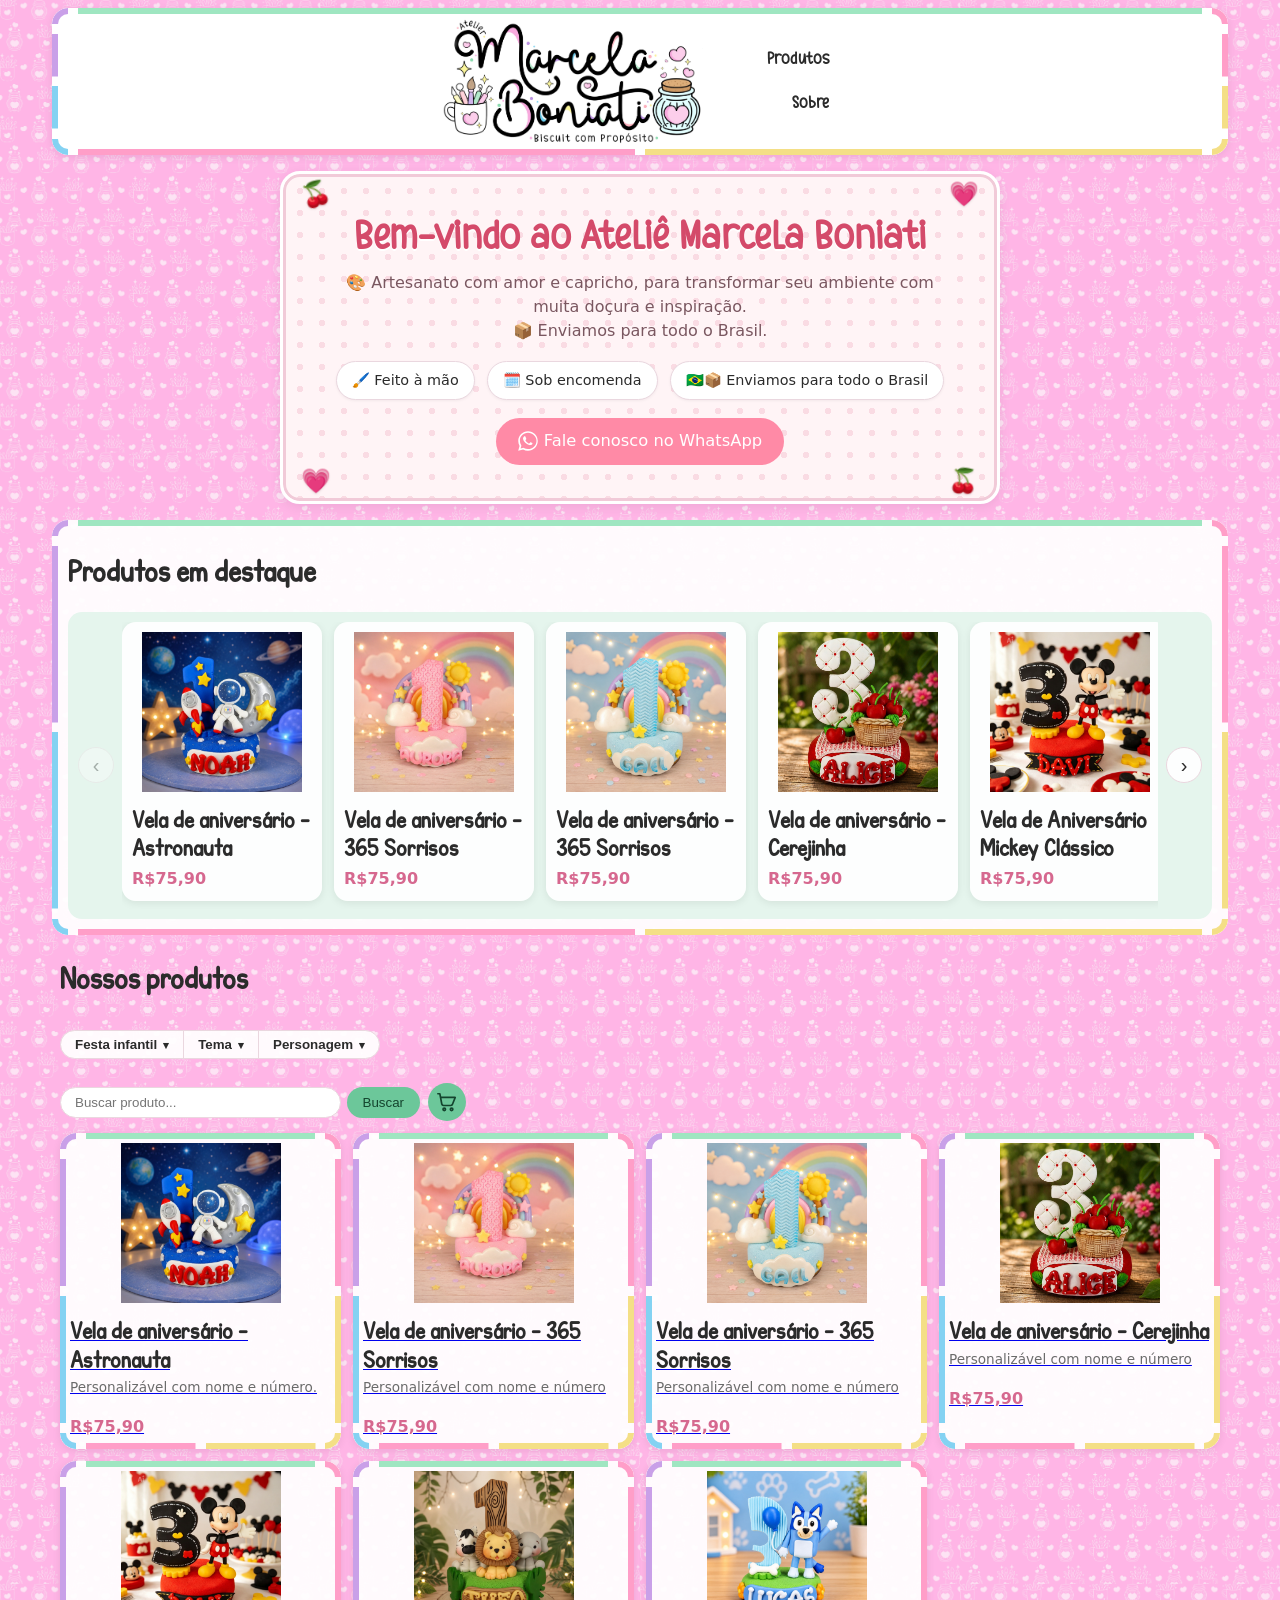
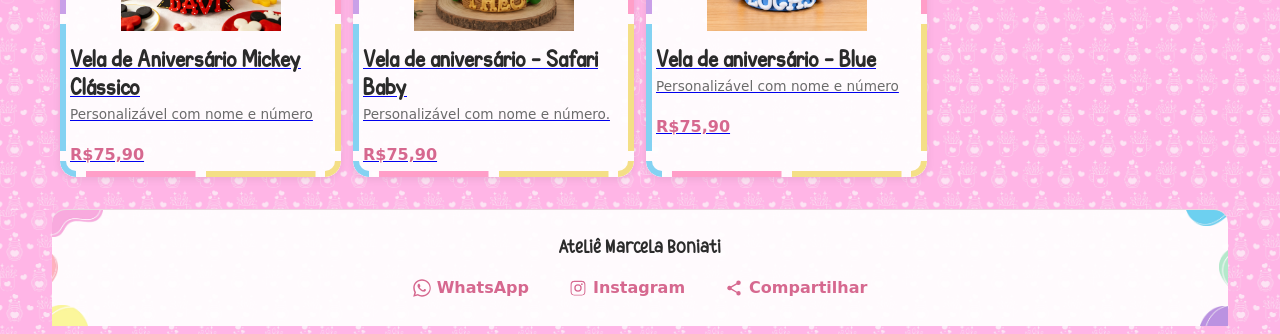
==== index.html @ 997e8361 "Publish: Adição do estilo da seção de boas vindas" ====
<!DOCTYPE html>

<html lang="pt-BR">
<head>
<meta charset="utf-8"/>
<meta content="width=device-width, initial-scale=1.0" name="viewport"/>
<title>Ateliê Marcela Boniati</title>
<meta content="Marcela Boniati" name="author"/>
<meta content="Este é o catálogo de produtos do Ateliê Marcela Boniati" name="description"/>
<link href="styles/styles.css" rel="stylesheet"/>
<link href="styles/theme.css" rel="stylesheet"/>
<script defer="" src="scripts/main.js"></script>
</head>
<body>
<header id="main_header">
<a href="index.html" id="logo"><img alt="Ateliê Marcela Boniati — Biscuit com Propósito" src="images/logo-to-be-used.jpg"/></a>
<nav id="main_nav">
<a href="index.html#nossos_produtos_heading" id="nav_produtos">Produtos</a>
<a href="sobre.html">Sobre</a>
</nav>
</header>
<section id="welcome_message">
<h1>Bem-vindo ao Ateliê Marcela Boniati</h1>
<p>🎨 Artesanato com amor e capricho, para transformar seu ambiente com muita doçura e inspiração.
            📦 Enviamos para todo o Brasil.</p>
<ul class="welcome-chips">
<li>🖌️ Feito à mão</li>
<li>🗓️ Sob encomenda</li>
<li>🇧🇷📦 Enviamos para todo o Brasil</li>
</ul>
<!-- Generic WhatsApp contact button (glyph + Portuguese label) -->
<a class="whatsapp_button" href="https://wa.me/5549988988526?text=Ol%C3%A1!%20Gostaria%20de%20mais%20informa%C3%A7%C3%B5es">
<svg aria-hidden="true" class="whatsapp_glyph" fill="currentColor" focusable="false" height="20" viewbox="0 0 32 32" width="20">
<path d="M16 .4C7.4.4.4 7.4.4 16c0 2.8.7 5.5 2.1 7.9L.3 31.6l7.9-2.1c2.3 1.3 4.9 1.9 7.5 1.9h.3c8.6 0 15.6-7 15.6-15.6S24.6.4 16 .4zm0 28.5c-2.4 0-4.7-.6-6.7-1.8l-.5-.3-4.7 1.2 1.3-4.6-.3-.5a12.9 12.9 0 0 1-2-6.9C2.4 8.9 8.5 2.9 16 2.9S29.6 8.9 29.6 16 23.5 28.9 16 28.9zm7.4-9.7c-.4-.2-2.4-1.2-2.7-1.3-.4-.1-.7-.2-.9.2-.3.4-1 1.3-1.3 1.6-.2.2-.5.3-.9.1-.4-.2-1.7-.6-3.3-2-1.2-1.1-2-2.4-2.3-2.8-.2-.4 0-.6.2-.8l.6-.7c.2-.2.3-.4.4-.6.1-.2 0-.5 0-.7-.1-.2-.9-2.2-1.3-3-.3-.8-.6-.7-.9-.7h-.7c-.2 0-.6.1-1 .5-.3.4-1.3 1.3-1.3 3.1s1.3 3.6 1.5 3.9c.2.3 2.6 4 6.3 5.6.9.4 1.6.6 2.1.8.9.3 1.7.2 2.3.1.7-.1 2.4-1 2.7-1.9.3-.9.3-1.7.2-1.9-.1-.2-.4-.3-.8-.5z">
</path>
</svg>
<span>Fale conosco no WhatsApp</span>
</a>
<span aria-hidden="true" class="welcome-deco tl">🍒</span>
<span aria-hidden="true" class="welcome-deco tr">💗</span>
<span aria-hidden="true" class="welcome-deco bl">💗</span>
<span aria-hidden="true" class="welcome-deco br">🍒</span>
</section>
<section id="featured_section">
<h2>Produtos em destaque</h2>
<div class="featured_carousel">
<button aria-label="Anterior" class="scroll-arrow scroll-left" type="button">‹</button>
<!-- Container managed by the administration app (id = produtos_destaque) -->
<div id="produtos_destaque">
<div class="featured_product">
<a href="produto-vela-de-aniversario-astronauta-topo-de-bolo-velinha-de-biscuit-mesversario.html">
<img alt="Vela de aniversário - Astronauta" class="product-thumb" src="images/products/vela-de-aniversario-astronauta-topo-de-bolo-velinha-de-biscuit-mesversario/capa.jpg"/>
<h3 class="product-title">Vela de aniversário - Astronauta</h3>
<span class="product-price">R$75,90</span>
</a>
</div>
<div class="featured_product">
<a href="produto-vela-de-aniversario-365-sorrisos-uma-volta-ao-sol-rosa-topo-de-bolo-velinha-de-biscuit.html">
<img alt="Vela de aniversário - 365 Sorrisos" class="product-thumb" src="images/products/vela-de-aniversario-365-sorrisos-uma-volta-ao-sol-rosa-topo-de-bolo-velinha-de-biscuit/capa.jpg"/>
<h3 class="product-title">Vela de aniversário - 365 Sorrisos</h3>
<span class="product-price">R$75,90</span>
</a>
</div>
<div class="featured_product">
<a href="produto-vela-de-aniversario-365-sorrisos-uma-volta-ao-sol-azul-topo-de-bolo-velinha-de-biscuit.html">
<img alt="Vela de aniversário - 365 Sorrisos" class="product-thumb" src="images/products/vela-de-aniversario-365-sorrisos-uma-volta-ao-sol-azul-topo-de-bolo-velinha-de-biscuit/capa.jpg"/>
<h3 class="product-title">Vela de aniversário - 365 Sorrisos</h3>
<span class="product-price">R$75,90</span>
</a>
</div>
<div class="featured_product">
<a href="produto-vela-de-aniversario-cerejinha-cereja-topo-de-bolo-velinha-de-biscuit-mesversario.html">
<img alt="Vela de aniversário - Cerejinha" class="product-thumb" src="images/products/vela-de-aniversario-cerejinha-cereja-topo-de-bolo-velinha-de-biscuit-mesversario/capa.jpg"/>
<h3 class="product-title">Vela de aniversário - Cerejinha</h3>
<span class="product-price">R$75,90</span>
</a>
</div>
<div class="featured_product">
<a href="produto-vela-de-aniversario-mickey-classico-topo-de-bolo-em-biscuit-velinha-personalizada-disney.html">
<img alt="Vela de Aniversário Mickey Clássico" class="product-thumb" src="images/products/vela-de-aniversario-mickey-classico-topo-de-bolo-em-biscuit-velinha-personalizada-disney/capa.jpg"/>
<h3 class="product-title">Vela de Aniversário Mickey Clássico</h3>
<span class="product-price">R$75,90</span>
</a>
</div>
<div class="featured_product">
<a href="produto-vela-de-aniversario-safari-baby-topo-de-bolo-velinha-de-biscuit-mesversario-bichinhos-do-safari.html">
<img alt="Vela de aniversário - Safari Baby" class="product-thumb" src="images/products/vela-de-aniversario-safari-baby-topo-de-bolo-velinha-de-biscuit-mesversario-bichinhos-do-safari/capa.jpg"/>
<h3 class="product-title">Vela de aniversário - Safari Baby</h3>
<span class="product-price">R$75,90</span>
</a>
</div>
<div class="featured_product">
<a href="produto-vela-de-aniversario-blue-topo-de-bolo-velinha-de-biscuit-mesversario-blue-e-seus-amigos.html">
<img alt="Vela de aniversário - Blue" class="product-thumb" src="images/products/vela-de-aniversario-blue-topo-de-bolo-velinha-de-biscuit-mesversario-blue-e-seus-amigos/capa.jpg"/>
<h3 class="product-title">Vela de aniversário - Blue</h3>
<span class="product-price">R$75,90</span>
</a>
</div></div>
<button aria-label="Próximo" class="scroll-arrow scroll-right" type="button">›</button>
</div>
</section>
<section id="products_section">
<h2 id="nossos_produtos_heading">Nossos produtos</h2>
<!-- Category filter bar: the admin app writes the field roles/labels into data-menu;
             scripts/main.js (buildCategoryBar) builds the dropdowns from it + the live cards. -->
<nav aria-label="Categorias" data-menu='[{"key":"categoria","label":"Categoria","menu":"primary"},{"key":"subcategoria","label":"Subcategoria","menu":"nested"},{"key":"tema","label":"Tema","menu":"own"},{"key":"personagem","label":"Personagem","menu":"own"}]' id="category_filter_bar"></nav>
<!-- Active category/search filter indicator (managed by scripts/main.js) -->
<div hidden="" id="filter_status">
<span id="filter_status_text"></span>
<button id="filter_clear" type="button">limpar</button>
</div>
<p hidden="" id="no_results">Nenhum produto encontrado. Tente outra busca ou categoria.</p>
<!-- Search + cart row, moved out of the header to sit just above the grid -->
<div id="search_row">
<form action="index.html" id="product_search" method="get" role="search">
<input aria-label="Buscar produto" name="q" placeholder="Buscar produto..." type="search"/>
<button type="submit">Buscar</button>
</form>
<div id="header_actions">
<button aria-label="Ver carrinho" id="cart_button" type="button">
<svg aria-hidden="true" class="cart_glyph" fill="currentColor" focusable="false" height="22" viewbox="0 0 24 24" width="22">
<path d="M7 4h-.7L5.2 1.6A1 1 0 0 0 4.3 1H1v2h2.6l3.6 7.6-1.3 2.4c-.7 1.3.2 2.9 1.7 2.9h11v-2H8.1l1.1-2h7.4a2 2 0 0 0 1.8-1.1l3.6-6.5A1 1 0 0 0 21.2 4H7zM7 18a2 2 0 1 0 0 4 2 2 0 0 0 0-4zm10 0a2 2 0 1 0 0 4 2 2 0 0 0 0-4z"></path>
</svg>
</button>
</div>
</div>
<!-- Container managed by the administration app (id = produtos_disponiveis) -->
<div class="product-grid" id="produtos_disponiveis">
<div class="displayed_product" data-categoria="Festa infantil" data-personagem="" data-subcategoria="Topo de bolo" data-tags="topo de bolo astronauta, velinha astronauta, vela astronauta biscuit, topo astronauta personalizado, topo de bolo espaço, topo de bolo universo, decoração festa astronauta, vela temática astronauta, biscuit astronauta, topper astronauta, topo de bolo foguete, topo de bolo galáxia, festa tema espaço, festa astronauta infantil, vela personalizada astronauta, vela com nome astronauta, vela luxo astronauta, vela aniversário astronauta, astronauta cute, astronauta infantil, personalizado, artesanal, feito à mão, biscuit, aniversário infantil, decoração de bolo, mesversário, festa infantil, topo luxo" data-tema="Astronauta">
<a href="produto-vela-de-aniversario-astronauta-topo-de-bolo-velinha-de-biscuit-mesversario.html">
<img alt="Vela de aniversário - Astronauta" class="product-thumb" src="images/products/vela-de-aniversario-astronauta-topo-de-bolo-velinha-de-biscuit-mesversario/capa.jpg"/>
<h3 class="product-title">Vela de aniversário - Astronauta</h3>
<!-- Optional brief note; the slot reserves space so cards stay uniform even when empty -->
<p class="product-note">Personalizável com nome e número.</p>
<span class="product-price">R$75,90</span>
</a>
</div>
<div class="displayed_product" data-categoria="Festa infantil" data-personagem="" data-subcategoria="Topo de bolo" data-tags="vela 365 sorrisos, velinha 365 sorrisos, vela uma volta ao sol, velinha volta ao sol, vela personalizada sol, topo de bolo 365 sorrisos, topo de bolo uma volta ao sol, topo de bolo solzinho, topo de bolo sunshine, vela tema sol, vela tema céu, vela tema arco-íris candy, decoração festa 365 sorrisos, decoração volta ao sol, decoração festa solzinho, decoração festa sunshine, biscuit solzinho, biscuit céu, topper 365 sorrisos, topper volta ao sol, topper solzinho, festa tema sol, festa uma volta ao sol, festa 365 sorrisos infantil, vela personalizada menina, vela personalizada menino, vela com nome personalizada, vela luxo infantil, vela aniversário infantil, tema céu infantil, tema sunshine baby, solzinho cute, nuvem cute, arco-íris candy, aesthetic infantil, festa delicada infantil, personalizado, artesanal, feito à mão, biscuit, aniversário infantil, decoração de bolo, mesversário, festa infantil, topo luxo, vela biscuit, decoração personalizada, topo personalizado, lembrancinha luxo, tema colorido pastel, festa instagramável, mamãe empreendedora, arte em biscuit, topo delicado, topo moderno, vela decorada, vela temática infantil, uma volta ao sol infantil, 365 motivos pra sorrir, festa feliz, tema alegre infantil" data-tema="">
<a href="produto-vela-de-aniversario-365-sorrisos-uma-volta-ao-sol-rosa-topo-de-bolo-velinha-de-biscuit.html">
<img alt="Vela de aniversário - 365 Sorrisos" class="product-thumb" src="images/products/vela-de-aniversario-365-sorrisos-uma-volta-ao-sol-rosa-topo-de-bolo-velinha-de-biscuit/capa.jpg"/>
<h3 class="product-title">Vela de aniversário - 365 Sorrisos</h3>
<!-- Optional brief note; the slot reserves space so cards stay uniform even when empty -->
<p class="product-note">Personalizável com nome e número</p>
<span class="product-price">R$75,90</span>
</a>
</div>
<div class="displayed_product" data-categoria="Festa infantil" data-personagem="" data-subcategoria="Topo de bolo" data-tags="vela 365 sorrisos, velinha 365 sorrisos, vela uma volta ao sol, velinha volta ao sol, vela personalizada sol, topo de bolo 365 sorrisos, topo de bolo uma volta ao sol, topo de bolo solzinho, topo de bolo sunshine, vela tema sol, vela tema céu, vela tema arco-íris candy, decoração festa 365 sorrisos, decoração volta ao sol, decoração festa solzinho, decoração festa sunshine, biscuit solzinho, biscuit céu, topper 365 sorrisos, topper volta ao sol, topper solzinho, festa tema sol, festa uma volta ao sol, festa 365 sorrisos infantil, vela personalizada menina, vela personalizada menino, vela com nome personalizada, vela luxo infantil, vela aniversário infantil, tema céu infantil, tema sunshine baby, solzinho cute, nuvem cute, arco-íris candy, aesthetic infantil, festa delicada infantil, personalizado, artesanal, feito à mão, biscuit, aniversário infantil, decoração de bolo, mesversário, festa infantil, topo luxo, vela biscuit, decoração personalizada, topo personalizado, lembrancinha luxo, tema colorido pastel, festa instagramável, mamãe empreendedora, arte em biscuit, topo delicado, topo moderno, vela decorada, vela temática infantil, uma volta ao sol infantil, 365 motivos pra sorrir, festa feliz, tema alegre infantil" data-tema="">
<a href="produto-vela-de-aniversario-365-sorrisos-uma-volta-ao-sol-azul-topo-de-bolo-velinha-de-biscuit.html">
<img alt="Vela de aniversário - 365 Sorrisos" class="product-thumb" src="images/products/vela-de-aniversario-365-sorrisos-uma-volta-ao-sol-azul-topo-de-bolo-velinha-de-biscuit/capa.jpg"/>
<h3 class="product-title">Vela de aniversário - 365 Sorrisos</h3>
<!-- Optional brief note; the slot reserves space so cards stay uniform even when empty -->
<p class="product-note">Personalizável com nome e número</p>
<span class="product-price">R$75,90</span>
</a>
</div>
<div class="displayed_product" data-categoria="Festa infantil" data-personagem="" data-subcategoria="Topo de bolo" data-tags="velinha cereja, velinha cerejinha, vela cerejinha biscuit, vela cereja personalizada, topo de bolo cerejinha, topo de bolo cereja, vela temática cereja, decoração festa cerejinha, biscuit cerejinha, topper cereja, topper cerejinha, festa tema cereja, festa cerejinha infantil, vela personalizada cerejinha, vela com nome cerejinha, vela luxo cerejinha, vela aniversário cerejinha, cerejinha cute, cereja aesthetic, decoração bolo cereja, personalizado, artesanal, feito à mão, biscuit, aniversário infantil, decoração de bolo, mesversário, festa infantil, topo luxo" data-tema="">
<a href="produto-vela-de-aniversario-cerejinha-cereja-topo-de-bolo-velinha-de-biscuit-mesversario.html">
<img alt="Vela de aniversário - Cerejinha" class="product-thumb" src="images/products/vela-de-aniversario-cerejinha-cereja-topo-de-bolo-velinha-de-biscuit-mesversario/capa.jpg"/>
<h3 class="product-title">Vela de aniversário - Cerejinha</h3>
<!-- Optional brief note; the slot reserves space so cards stay uniform even when empty -->
<p class="product-note">Personalizável com nome e número</p>
<span class="product-price">R$75,90</span>
</a>
</div>
<div class="displayed_product" data-categoria="Festa infantil" data-personagem="Mickey" data-subcategoria="Topo de bolo" data-tags="festa mickey, festa disney, decoração de festa infantil, vela artesanal, biscuit artesanal, artesanato em biscuit, peça artesanal, feito à mão, vela luxo, vela premium, vela delicada, vela personalizada infantil, vela para mesversário, vela para aniversário, vela número personalizada, topo mickey clássico, decoração disney infantil, vela menino, decoração alegre infantil, vela caprichada, vela rica em detalhes, mickey retrô, mickey tradicional, disney clássica, topo luxo infantil, vela decorativa, vela temática, aniversário mickey mouse, item personalizado festa, peça exclusiva artesanal, topo de bolo luxo, biscuit disney, vela temática disney, decoração de bolo infantil, topper mickey, topper disney, vela aniversário menino, decoração personalizada mickey" data-tema="">
<a href="produto-vela-de-aniversario-mickey-classico-topo-de-bolo-em-biscuit-velinha-personalizada-disney.html">
<img alt="Vela de Aniversário Mickey Clássico" class="product-thumb" src="images/products/vela-de-aniversario-mickey-classico-topo-de-bolo-em-biscuit-velinha-personalizada-disney/capa.jpg"/>
<h3 class="product-title">Vela de Aniversário Mickey Clássico</h3>
<!-- Optional brief note; the slot reserves space so cards stay uniform even when empty -->
<p class="product-note">Personalizável com nome e número</p>
<span class="product-price">R$75,90</span>
</a>
</div>
<div class="displayed_product" data-categoria="Festa infantil" data-personagem="" data-subcategoria="Topo de bolo" data-tags="velinha safari, leão, velinha safari baby, vela leão biscuit, vela safari personalizada, topo de bolo safari, topo de bolo leãozinho, topo de bolo safari, topo de bolo rei leão, vela temática safari, decoração festa safari, decoração festa leãozinho, biscuit leão, biscuit safari, topper leão, topper safari, festa tema safari, festa leãozinho infantil, vela personalizada leão, vela com nome leãozinho, vela luxo safari, vela aniversário leão, rei da selva, rei leão festa, leão cute, safari baby, safari infantil, personalizado, artesanal, feito à mão, biscuit, aniversário infantil, decoração de bolo, mesversário, festa infantil, topo luxo, elefantinho, elefante, zebrinha, zebra" data-tema="Safari">
<a href="produto-vela-de-aniversario-safari-baby-topo-de-bolo-velinha-de-biscuit-mesversario-bichinhos-do-safari.html">
<img alt="Vela de aniversário - Safari Baby" class="product-thumb" src="images/products/vela-de-aniversario-safari-baby-topo-de-bolo-velinha-de-biscuit-mesversario-bichinhos-do-safari/capa.jpg"/>
<h3 class="product-title">Vela de aniversário - Safari Baby</h3>
<!-- Optional brief note; the slot reserves space so cards stay uniform even when empty -->
<p class="product-note">Personalizável com nome e número.</p>
<span class="product-price">R$75,90</span>
</a>
</div>
<div class="displayed_product" data-categoria="Festa infantil" data-personagem="Blue" data-subcategoria="Topo de bolo" data-tags="velinha, blue, aniversário, topo de bolo, festa infantil, vela, biscuit" data-tema="">
<a href="produto-vela-de-aniversario-blue-topo-de-bolo-velinha-de-biscuit-mesversario-blue-e-seus-amigos.html">
<img alt="Vela de aniversário - Blue" class="product-thumb" src="images/products/vela-de-aniversario-blue-topo-de-bolo-velinha-de-biscuit-mesversario-blue-e-seus-amigos/capa.jpg"/>
<h3 class="product-title">Vela de aniversário - Blue</h3>
<!-- Optional brief note; the slot reserves space so cards stay uniform even when empty -->
<p class="product-note">Personalizável com nome e número</p>
<span class="product-price">R$75,90</span>
</a>
</div>
</div>
</section>
<footer id="site_footer">
<p class="footer-brand">Ateliê Marcela Boniati</p>
<nav aria-label="Redes sociais" class="footer-social">
<a class="footer-social-link" href="https://wa.me/5549988988526?text=Ol%C3%A1!%20Gostaria%20de%20mais%20informa%C3%A7%C3%B5es">
<svg aria-hidden="true" fill="currentColor" focusable="false" height="18" viewbox="0 0 32 32" width="18">
<path d="M16 .4C7.4.4.4 7.4.4 16c0 2.8.7 5.5 2.1 7.9L.3 31.6l7.9-2.1c2.3 1.3 4.9 1.9 7.5 1.9h.3c8.6 0 15.6-7 15.6-15.6S24.6.4 16 .4zm0 28.5c-2.4 0-4.7-.6-6.7-1.8l-.5-.3-4.7 1.2 1.3-4.6-.3-.5a12.9 12.9 0 0 1-2-6.9C2.4 8.9 8.5 2.9 16 2.9S29.6 8.9 29.6 16 23.5 28.9 16 28.9zm7.4-9.7c-.4-.2-2.4-1.2-2.7-1.3-.4-.1-.7-.2-.9.2-.3.4-1 1.3-1.3 1.6-.2.2-.5.3-.9.1-.4-.2-1.7-.6-3.3-2-1.2-1.1-2-2.4-2.3-2.8-.2-.4 0-.6.2-.8l.6-.7c.2-.2.3-.4.4-.6.1-.2 0-.5 0-.7-.1-.2-.9-2.2-1.3-3-.3-.8-.6-.7-.9-.7h-.7c-.2 0-.6.1-1 .5-.3.4-1.3 1.3-1.3 3.1s1.3 3.6 1.5 3.9c.2.3 2.6 4 6.3 5.6.9.4 1.6.6 2.1.8.9.3 1.7.2 2.3.1.7-.1 2.4-1 2.7-1.9.3-.9.3-1.7.2-1.9-.1-.2-.4-.3-.8-.5z">
</path>
</svg>
<span>WhatsApp</span>
</a>
<a class="footer-social-link" href="https://www.instagram.com/marcelaboniati">
<svg aria-hidden="true" fill="currentColor" focusable="false" height="18" viewbox="0 0 24 24" width="18">
<path d="M12 2.2c3.2 0 3.6 0 4.9.07 1.2.06 1.8.25 2.2.42.6.22 1 .48 1.4.9.42.42.68.82.9 1.4.17.4.36 1 .42 2.2.06 1.3.07 1.7.07 4.9s0 3.6-.07 4.9c-.06 1.2-.25 1.8-.42 2.2-.22.6-.48 1-.9 1.4-.42.42-.82.68-1.4.9-.4.17-1 .36-2.2.42-1.3.06-1.7.07-4.9.07s-3.6 0-4.9-.07c-1.2-.06-1.8-.25-2.2-.42-.6-.22-1-.48-1.4-.9-.42-.42-.68-.82-.9-1.4-.17-.4-.36-1-.42-2.2-.06-1.3-.07-1.7-.07-4.9s0-3.6.07-4.9c.06-1.2.25-1.8.42-2.2.22-.6.48-1 .9-1.4.42-.42.82-.68 1.4-.9.4-.17 1-.36 2.2-.42C8.4 2.2 8.8 2.2 12 2.2zm0 1.8c-3.1 0-3.5 0-4.7.07-.9.04-1.4.2-1.7.32-.43.17-.74.37-1.06.7-.32.32-.52.63-.7 1.06-.12.3-.28.8-.32 1.7-.06 1.2-.07 1.6-.07 4.7s0 3.5.07 4.7c.04.9.2 1.4.32 1.7.17.43.37.74.7 1.06.32.32.63.52 1.06.7.3.12.8.28 1.7.32 1.2.06 1.6.07 4.7.07s3.5 0 4.7-.07c.9-.04 1.4-.2 1.7-.32.43-.17.74-.37 1.06-.7.32-.32.52-.63.7-1.06.12-.3.28-.8.32-1.7.06-1.2.07-1.6.07-4.7s0-3.5-.07-4.7c-.04-.9-.2-1.4-.32-1.7-.17-.43-.37-.74-.7-1.06-.32-.32-.63-.52-1.06-.7-.3-.12-.8-.28-1.7-.32-1.2-.06-1.6-.07-4.7-.07zm0 3.06A4.94 4.94 0 1 0 12 17a4.94 4.94 0 0 0 0-9.88zm0 8.15A3.2 3.2 0 1 1 12 8.8a3.2 3.2 0 0 1 0 6.41zm6.3-8.35a1.15 1.15 0 1 1-2.3 0 1.15 1.15 0 0 1 2.3 0z">
</path>
</svg>
<span>Instagram</span>
</a>
<button class="footer-social-link footer-share" type="button">
<svg aria-hidden="true" fill="currentColor" focusable="false" height="18" viewbox="0 0 24 24" width="18">
<path d="M18 16.08c-.76 0-1.44.3-1.96.77L8.91 12.7c.05-.23.09-.46.09-.7s-.04-.47-.09-.7l7.05-4.11c.54.5 1.25.81 2.04.81a3 3 0 1 0-3-3c0 .24.04.47.09.7L8.04 9.81A3 3 0 1 0 6 15c.79 0 1.5-.31 2.04-.81l7.12 4.16c-.05.21-.08.43-.08.65a2.92 2.92 0 1 0 2.92-2.92z"></path>
</svg>
<span>Compartilhar</span>
</button>
</nav>
</footer>
</body>
</html>
---- styles/styles.css ----
@charset "UTF-8";
@font-face {
  font-family: "KGPerfectPenmanship";
  src: url(../fonts/KGPerfectPenmanship.otf) format("opentype");
}
@font-face {
  font-family: "LovelyMarker";
  src: url(../fonts/Lovely_Marker.otf) format("opentype");
}
:root {
  --pill: 999px;
  --radius: 14px;
  --primary: #6cc79a;
  --primary-text: #14442e;
  --wa: #ff8aa6;
  --wa-text: #ffffff;
  --accent: #d6688f;
  --text: #2b2b2b;
  --muted: #6b6b6b;
  --surface: rgba(255, 255, 255, 0.93);
  --heading: #2b2b2b;
  --border: #ead7df;
  --frame-w: 6px;
  --frame-r: 16px;
  --frame-gap: 10px;
  --f-purple: #c9a0e8;
  --f-pink: #ff9ec8;
  --f-yellow: #f4df86;
  --f-cyan: #84d2f2;
  --f-green: #9fe6c1;
}

* {
  box-sizing: border-box;
}

body {
  max-width: 1200px;
  margin-inline: auto;
  padding: 0 12px;
  font-family: system-ui, -apple-system, "Segoe UI", Roboto, sans-serif;
  line-height: 1.5;
  color: var(--text);
}

#logo, h1, h2, h3, .product-title {
  font-family: "KGPerfectPenmanship", cursive;
  color: var(--heading);
}

#main_header {
  background: #fff;
  position: relative;
  border-radius: var(--frame-r);
  border: 0;
}
#main_header::before {
  content: "";
  position: absolute;
  inset: 0;
  border-radius: inherit;
  padding: var(--frame-w);
  pointer-events: none;
  background-repeat: no-repeat;
  background-image: linear-gradient(var(--f-purple) 0 0), linear-gradient(var(--f-pink) 0 0), linear-gradient(var(--f-yellow) 0 0), linear-gradient(var(--f-cyan) 0 0), linear-gradient(var(--f-green) 0 0), linear-gradient(var(--f-pink) 0 0), linear-gradient(var(--f-yellow) 0 0), linear-gradient(var(--f-purple) 0 0), linear-gradient(var(--f-cyan) 0 0), linear-gradient(var(--f-pink) 0 0), linear-gradient(var(--f-yellow) 0 0);
  background-position: left top, right top, right bottom, left bottom, center top, right 0 top calc(var(--frame-r) + var(--frame-gap)), right 0 bottom calc(var(--frame-r) + var(--frame-gap)), left 0 top calc(var(--frame-r) + var(--frame-gap)), left 0 bottom calc(var(--frame-r) + var(--frame-gap)), left calc(var(--frame-r) + var(--frame-gap)) bottom 0, right calc(var(--frame-r) + var(--frame-gap)) bottom 0;
  background-size: var(--frame-r) var(--frame-r), var(--frame-r) var(--frame-r), var(--frame-r) var(--frame-r), var(--frame-r) var(--frame-r), calc(100% - 2 * (var(--frame-r) + var(--frame-gap))) var(--frame-w), var(--frame-w) calc((100% - 2 * var(--frame-r) - 3 * var(--frame-gap)) / 2), var(--frame-w) calc((100% - 2 * var(--frame-r) - 3 * var(--frame-gap)) / 2), var(--frame-w) calc((100% - 2 * var(--frame-r) - 3 * var(--frame-gap)) / 2), var(--frame-w) calc((100% - 2 * var(--frame-r) - 3 * var(--frame-gap)) / 2), calc((100% - 2 * var(--frame-r) - 3 * var(--frame-gap)) / 2) var(--frame-w), calc((100% - 2 * var(--frame-r) - 3 * var(--frame-gap)) / 2) var(--frame-w);
  -webkit-mask: linear-gradient(#000 0 0) content-box, linear-gradient(#000 0 0);
  -webkit-mask-composite: xor;
  mask: linear-gradient(#000 0 0) content-box, linear-gradient(#000 0 0);
  mask-composite: exclude;
}
#main_header {
  position: sticky;
  top: 0;
  z-index: 10;
  box-shadow: 0 2px 8px rgba(0, 0, 0, 0.08);
  display: flex;
  align-items: center;
  justify-content: space-between;
  gap: 12px;
  padding: calc(var(--frame-w) + 4px) 8px;
  transition: opacity 0.3s ease;
}
#main_header.is-hidden {
  opacity: 0;
  pointer-events: none;
}

#logo {
  display: block;
  flex: 0 0 auto;
  width: auto;
  max-width: 200px;
}
#logo img {
  display: block;
  width: 100%;
  height: auto;
}

#main_nav {
  display: flex;
  flex-direction: column;
  align-items: center;
  justify-content: center;
  flex: 1;
  gap: 12px;
  font-family: "LovelyMarker", "KGPerfectPenmanship", cursive;
}
#main_nav a {
  color: var(--text);
  text-decoration: none;
  font-weight: 600;
  padding: 4px 8px;
  border-radius: var(--pill);
}
#main_nav a:hover {
  color: var(--primary);
}

#search_row {
  display: flex;
  align-items: center;
  gap: 8px;
  margin: 12px 0;
}

#product_search {
  display: flex;
  gap: 6px;
  flex: 1;
  min-width: 0;
}
#product_search input {
  flex: 1;
  min-width: 0;
  border: 1px solid var(--border);
  border-radius: var(--pill);
  padding: 7px 14px;
}
#product_search button {
  background: var(--primary);
  color: var(--primary-text);
  border: none;
  border-radius: var(--pill);
  padding: 6px 16px;
  cursor: pointer;
}

#header_actions {
  display: flex;
  gap: 8px;
  flex: 0 0 auto;
}

#cart_button {
  background: var(--primary);
  color: var(--primary-text);
  border: none;
  border-radius: var(--pill);
  padding: 8px;
  cursor: pointer;
  display: inline-flex;
  align-items: center;
  justify-content: center;
}
#cart_button .cart_glyph {
  width: 22px;
  height: 22px;
  flex: 0 0 auto;
}

.cart-ico {
  position: relative;
  display: inline-flex;
  line-height: 0;
}

.cart-icon {
  width: 22px;
  height: 22px;
}

.cart-badge {
  position: absolute;
  top: -8px;
  right: -10px;
  min-width: 16px;
  height: 16px;
  padding: 0 4px;
  border-radius: var(--pill);
  background: var(--accent);
  color: #fff;
  font: 700 0.7rem/16px system-ui, sans-serif;
  text-align: center;
}

@media (min-width: 720px) {
  #main_header {
    justify-content: center;
    gap: 56px;
  }
  #main_nav {
    flex: 0 1 auto;
    align-items: flex-end;
  }
  #logo {
    max-width: 260px;
  }
  #product_search {
    flex: 0 1 360px;
  }
}
#category_filter_bar {
  display: inline-flex;
  flex-wrap: wrap;
  max-width: 100%;
  margin: 12px 0;
  background: var(--surface);
  border: 1px solid var(--border);
  border-radius: var(--pill);
}

.category-dropdown {
  position: relative;
}
.category-dropdown + .category-dropdown {
  border-left: 1px solid var(--border);
}

.category-toggle {
  background: transparent;
  color: var(--text);
  border: 0;
  padding: 6px 14px;
  font-weight: 600;
  cursor: pointer;
}
.category-toggle:hover {
  color: var(--primary);
}
.category-toggle::after {
  content: "▾";
  display: inline-block;
  margin-left: 6px;
  font-size: 0.8em;
  transition: transform 0.15s ease;
}

.category-dropdown:hover .category-toggle::after,
.category-dropdown:focus-within .category-toggle::after,
.category-dropdown.open .category-toggle::after {
  transform: rotate(180deg);
}

.category-panel {
  position: absolute;
  top: calc(100% + 4px);
  left: 0;
  min-width: 200px;
  margin: 0;
  padding: 8px;
  list-style: none;
  display: none;
  flex-direction: column;
  gap: 2px;
  background: var(--surface);
  border: 1px solid var(--border);
  border-radius: var(--radius);
  box-shadow: 0 6px 18px rgba(0, 0, 0, 0.12);
  z-index: 20;
}

.category-panel li {
  margin: 0;
}

.category-panel a {
  display: block;
  padding: 5px 8px;
  border-radius: var(--radius);
  color: var(--text);
  text-decoration: none;
  white-space: nowrap;
}
.category-panel a:hover {
  color: var(--primary);
  background: rgba(0, 0, 0, 0.04);
}

.category-panel-sub {
  padding-left: 18px;
  font-size: 0.95em;
}

.category-dropdown:hover .category-panel,
.category-dropdown:focus-within .category-panel,
.category-dropdown.open .category-panel {
  display: flex;
}

#welcome_message {
  position: relative;
  overflow: hidden;
  margin: 16px auto;
  max-width: 720px;
  padding: 40px clamp(16px, 4vw, 30px) 36px;
  text-align: center;
  border-radius: 20px;
  background-color: #fff4f6;
  background-image: radial-gradient(rgba(226, 106, 140, 0.18) 3px, transparent 3.5px);
  background-size: 22px 22px;
  background-position: 6px 6px;
  border: 3px solid #fff;
  box-shadow: 0 3px 12px rgba(0, 0, 0, 0.07), inset 0 0 0 3px color-mix(in srgb, var(--accent) 35%, #fff);
}
#welcome_message h1 {
  position: relative;
  z-index: 3;
  margin: 0 0 12px;
  font-family: "LovelyMarker", "KGPerfectPenmanship", cursive;
  font-size: 2.45rem;
  line-height: 1.14;
  color: #d44a6a;
  text-shadow: 0 2px 0 #fff;
}
#welcome_message p {
  position: relative;
  z-index: 3;
  max-width: 60ch;
  margin: 0 auto;
  white-space: pre-line;
  color: #7a5760;
}
#welcome_message .welcome-chips {
  position: relative;
  z-index: 3;
  list-style: none;
  display: flex;
  flex-wrap: wrap;
  justify-content: center;
  align-items: center;
  gap: clamp(8px, 2vw, 12px);
  margin: 18px 0 0;
  padding: 0;
}
#welcome_message .welcome-chips li {
  white-space: nowrap;
  background: #fff;
  border: 1px solid var(--border);
  border-radius: var(--pill);
  padding: clamp(5px, 1.5vw, 8px) clamp(10px, 2.4vw, 15px);
  font-size: clamp(0.8rem, 2.4vw, 0.9rem);
  color: var(--text);
  box-shadow: 0 1px 3px rgba(0, 0, 0, 0.05);
}
#welcome_message .whatsapp_button {
  position: relative;
  z-index: 3;
  margin-top: 18px;
  font-size: 1.02rem;
  padding: 11px 22px;
}
#welcome_message .welcome-deco {
  position: absolute;
  z-index: 2;
  font-size: clamp(16px, 4.2vw, 24px);
  line-height: 1;
  pointer-events: none;
  filter: drop-shadow(0 1px 1px rgba(0, 0, 0, 0.12));
}
#welcome_message .welcome-deco.tl {
  left: clamp(8px, 3vw, 18px);
  top: 8px;
  transform: rotate(-12deg);
}
#welcome_message .welcome-deco.tr {
  right: clamp(8px, 3vw, 18px);
  top: 8px;
}
#welcome_message .welcome-deco.bl {
  left: clamp(8px, 3vw, 18px);
  bottom: 8px;
}
#welcome_message .welcome-deco.br {
  right: clamp(8px, 3vw, 18px);
  bottom: 8px;
  transform: rotate(10deg);
}

.whatsapp_button {
  display: inline-flex;
  align-items: center;
  gap: 6px;
  padding: 8px 14px;
  text-decoration: none;
  background: var(--wa);
  color: var(--wa-text);
  border: none;
  border-radius: var(--pill);
}
.whatsapp_button:hover {
  filter: brightness(0.93);
}
.whatsapp_button .whatsapp_glyph {
  flex: 0 0 auto;
}

#featured_section {
  background: var(--surface);
  position: relative;
  border-radius: var(--frame-r);
  border: 0;
}
#featured_section::before {
  content: "";
  position: absolute;
  inset: 0;
  border-radius: inherit;
  padding: var(--frame-w);
  pointer-events: none;
  background-repeat: no-repeat;
  background-image: linear-gradient(var(--f-purple) 0 0), linear-gradient(var(--f-pink) 0 0), linear-gradient(var(--f-yellow) 0 0), linear-gradient(var(--f-cyan) 0 0), linear-gradient(var(--f-green) 0 0), linear-gradient(var(--f-pink) 0 0), linear-gradient(var(--f-yellow) 0 0), linear-gradient(var(--f-purple) 0 0), linear-gradient(var(--f-cyan) 0 0), linear-gradient(var(--f-pink) 0 0), linear-gradient(var(--f-yellow) 0 0);
  background-position: left top, right top, right bottom, left bottom, center top, right 0 top calc(var(--frame-r) + var(--frame-gap)), right 0 bottom calc(var(--frame-r) + var(--frame-gap)), left 0 top calc(var(--frame-r) + var(--frame-gap)), left 0 bottom calc(var(--frame-r) + var(--frame-gap)), left calc(var(--frame-r) + var(--frame-gap)) bottom 0, right calc(var(--frame-r) + var(--frame-gap)) bottom 0;
  background-size: var(--frame-r) var(--frame-r), var(--frame-r) var(--frame-r), var(--frame-r) var(--frame-r), var(--frame-r) var(--frame-r), calc(100% - 2 * (var(--frame-r) + var(--frame-gap))) var(--frame-w), var(--frame-w) calc((100% - 2 * var(--frame-r) - 3 * var(--frame-gap)) / 2), var(--frame-w) calc((100% - 2 * var(--frame-r) - 3 * var(--frame-gap)) / 2), var(--frame-w) calc((100% - 2 * var(--frame-r) - 3 * var(--frame-gap)) / 2), var(--frame-w) calc((100% - 2 * var(--frame-r) - 3 * var(--frame-gap)) / 2), calc((100% - 2 * var(--frame-r) - 3 * var(--frame-gap)) / 2) var(--frame-w), calc((100% - 2 * var(--frame-r) - 3 * var(--frame-gap)) / 2) var(--frame-w);
  -webkit-mask: linear-gradient(#000 0 0) content-box, linear-gradient(#000 0 0);
  -webkit-mask-composite: xor;
  mask: linear-gradient(#000 0 0) content-box, linear-gradient(#000 0 0);
  mask-composite: exclude;
}
#featured_section {
  padding: 16px;
}

.featured_carousel {
  display: flex;
  align-items: center;
  gap: 8px;
  background: #e2f3ea;
  background: color-mix(in srgb, var(--primary) 18%, #fff);
  border-radius: var(--radius);
  padding: 10px;
}

.scroll-arrow {
  flex: 0 0 auto;
  width: 36px;
  height: 36px;
  display: flex;
  align-items: center;
  justify-content: center;
  font-size: 1.25rem;
  cursor: pointer;
  background: var(--surface);
  color: var(--text);
  border: 1px solid var(--border);
  border-radius: 50%;
}
.scroll-arrow:disabled {
  opacity: 0.35;
  cursor: default;
}

#produtos_destaque {
  flex: 1;
  display: flex;
  gap: 12px;
  overflow-x: auto;
  scroll-snap-type: x proximity;
  padding-bottom: 8px;
}

.featured_product {
  flex: 0 0 auto;
  width: 160px;
  scroll-snap-align: start;
}
.featured_product a {
  text-decoration: none;
  color: inherit;
}

@media (min-width: 720px) {
  .featured_product {
    width: 200px;
  }
}
.product-thumb {
  width: 100%;
  height: 160px;
  object-fit: contain;
}

.product-title {
  margin: 8px 0 4px;
}

.product-price {
  display: block;
  color: var(--accent);
  font-weight: 700;
}

.displayed_product, .featured_product {
  background: var(--surface);
  border-radius: var(--radius);
  padding: 10px;
  box-shadow: 0 2px 8px rgba(0, 0, 0, 0.08);
  cursor: pointer;
  transition: transform 0.12s ease, box-shadow 0.12s ease;
}
.displayed_product:hover, .featured_product:hover {
  transform: translateY(-2px);
  box-shadow: 0 4px 12px rgba(0, 0, 0, 0.16);
}

.displayed_product {
  position: relative;
  border-radius: var(--frame-r);
  border: 0;
}
.displayed_product::before {
  content: "";
  position: absolute;
  inset: 0;
  border-radius: inherit;
  padding: var(--frame-w);
  pointer-events: none;
  background-repeat: no-repeat;
  background-image: linear-gradient(var(--f-purple) 0 0), linear-gradient(var(--f-pink) 0 0), linear-gradient(var(--f-yellow) 0 0), linear-gradient(var(--f-cyan) 0 0), linear-gradient(var(--f-green) 0 0), linear-gradient(var(--f-pink) 0 0), linear-gradient(var(--f-yellow) 0 0), linear-gradient(var(--f-purple) 0 0), linear-gradient(var(--f-cyan) 0 0), linear-gradient(var(--f-pink) 0 0), linear-gradient(var(--f-yellow) 0 0);
  background-position: left top, right top, right bottom, left bottom, center top, right 0 top calc(var(--frame-r) + var(--frame-gap)), right 0 bottom calc(var(--frame-r) + var(--frame-gap)), left 0 top calc(var(--frame-r) + var(--frame-gap)), left 0 bottom calc(var(--frame-r) + var(--frame-gap)), left calc(var(--frame-r) + var(--frame-gap)) bottom 0, right calc(var(--frame-r) + var(--frame-gap)) bottom 0;
  background-size: var(--frame-r) var(--frame-r), var(--frame-r) var(--frame-r), var(--frame-r) var(--frame-r), var(--frame-r) var(--frame-r), calc(100% - 2 * (var(--frame-r) + var(--frame-gap))) var(--frame-w), var(--frame-w) calc((100% - 2 * var(--frame-r) - 3 * var(--frame-gap)) / 2), var(--frame-w) calc((100% - 2 * var(--frame-r) - 3 * var(--frame-gap)) / 2), var(--frame-w) calc((100% - 2 * var(--frame-r) - 3 * var(--frame-gap)) / 2), var(--frame-w) calc((100% - 2 * var(--frame-r) - 3 * var(--frame-gap)) / 2), calc((100% - 2 * var(--frame-r) - 3 * var(--frame-gap)) / 2) var(--frame-w), calc((100% - 2 * var(--frame-r) - 3 * var(--frame-gap)) / 2) var(--frame-w);
  -webkit-mask: linear-gradient(#000 0 0) content-box, linear-gradient(#000 0 0);
  -webkit-mask-composite: xor;
  mask: linear-gradient(#000 0 0) content-box, linear-gradient(#000 0 0);
  mask-composite: exclude;
}

#products_section {
  padding: 8px;
}

.product-grid {
  display: grid;
  grid-template-columns: repeat(2, 1fr);
  gap: 12px;
}

@media (min-width: 720px) {
  .product-grid {
    grid-template-columns: repeat(3, 1fr);
  }
}
@media (min-width: 1000px) {
  .product-grid {
    grid-template-columns: repeat(4, 1fr);
  }
}
#filter_status {
  display: flex;
  align-items: center;
  gap: 8px;
  margin: 0 0 10px;
  color: var(--muted);
}
#filter_status button {
  border: 1px solid var(--border);
  background: var(--surface);
  border-radius: var(--pill);
  padding: 2px 12px;
  cursor: pointer;
  color: var(--accent);
}

#no_results {
  color: var(--muted);
}

.displayed_product[hidden], #filter_status[hidden], #no_results[hidden], .nav-panel[hidden] {
  display: none;
}

.product-note {
  margin: 4px 0;
  font-size: 0.85rem;
  line-height: 1.2;
  color: var(--muted);
  min-height: 2.4em;
  display: -webkit-box;
  -webkit-line-clamp: 2;
  -webkit-box-orient: vertical;
  overflow: hidden;
}

#product_detail {
  padding: 16px 8px;
}

.detailed_product {
  display: flex;
  flex-direction: column;
  gap: 16px;
  background: var(--surface);
  border-radius: var(--radius);
  padding: 16px;
}

.detail-image {
  width: 100%;
  max-height: 360px;
  object-fit: contain;
}

.gallery-viewport {
  position: relative;
}

.gallery-arrow {
  position: absolute;
  top: 50%;
  transform: translateY(-50%);
  width: 36px;
  height: 36px;
  display: flex;
  align-items: center;
  justify-content: center;
  font-size: 1.5rem;
  line-height: 1;
  cursor: pointer;
  background: var(--surface);
  color: var(--text);
  border: 1px solid var(--border);
  border-radius: 50%;
  opacity: 0.85;
}
.gallery-arrow:hover {
  opacity: 1;
}

.gallery-prev {
  left: 6px;
}

.gallery-next {
  right: 6px;
}

.gallery-thumbs {
  display: flex;
  gap: 8px;
  margin-top: 10px;
  overflow-x: auto;
  padding-bottom: 4px;
}

.gallery-thumb {
  flex: 0 0 auto;
  width: 56px;
  height: 56px;
  padding: 0;
  border: 2px solid transparent;
  border-radius: 8px;
  background: none;
  cursor: pointer;
  overflow: hidden;
}
.gallery-thumb img {
  width: 100%;
  height: 100%;
  object-fit: cover;
  display: block;
}
.gallery-thumb.is-active {
  border-color: var(--accent);
}

.detail-description {
  max-width: 60ch;
  margin: 8px 0;
  white-space: pre-line;
}

.detail-actions {
  display: flex;
  flex-wrap: wrap;
  align-items: center;
  gap: 12px;
  margin-top: 8px;
}

.detail-whatsapp {
  margin-top: 12px;
}

.qty-control {
  display: flex;
  align-items: center;
  gap: 6px;
}

.qty-input {
  width: 35px;
  border: 1px solid var(--border);
  border-radius: 8px;
  padding: 4px 6px;
}

.add-to-cart {
  padding: 10px 16px;
  cursor: pointer;
  background: var(--primary);
  color: var(--primary-text);
  border: none;
  border-radius: var(--pill);
  font-weight: 600;
  display: inline-flex;
  align-items: center;
  justify-content: center;
  gap: 8px;
}
.add-to-cart .cart-icon {
  width: 18px;
  height: 18px;
}
.add-to-cart:hover:not(:disabled) {
  filter: brightness(0.93);
}
.add-to-cart:disabled {
  opacity: 0.7;
  cursor: default;
}

@media (min-width: 720px) {
  .detailed_product {
    flex-direction: row;
    align-items: flex-start;
  }
  .detail-gallery {
    flex: 0 0 45%;
  }
  .detail-info {
    flex: 1;
  }
}
#cart_page, #resumo_page {
  padding: 16px 8px;
}

#cart_container, #summary_container {
  background: var(--surface);
  border-radius: var(--radius);
  padding: 16px;
}

.cart-empty {
  padding: 16px 0;
}

.cart-list {
  display: flex;
  flex-direction: column;
  gap: 12px;
}

.cart-item {
  display: grid;
  grid-template-columns: 64px 1fr;
  gap: 12px;
  padding: 12px 0;
  border-bottom: 1px solid var(--border);
}

.cart-thumb {
  width: 64px;
  height: 64px;
  object-fit: contain;
}

.cart-item-info {
  display: flex;
  flex-direction: column;
  gap: 4px;
}

.cart-item-title {
  text-decoration: none;
  color: inherit;
  font-weight: 600;
}

.cart-item-unit {
  font-size: 0.85rem;
  color: var(--muted);
}

.cart-obs-label {
  display: flex;
  flex-direction: column;
  gap: 2px;
  font-size: 0.8rem;
  color: var(--muted);
}

.cart-obs {
  resize: vertical;
  font: inherit;
}

.cart-item-controls {
  grid-column: 1/-1;
  display: flex;
  flex-wrap: wrap;
  align-items: center;
  gap: 12px;
}

.qty-control {
  display: flex;
  align-items: center;
  gap: 4px;
}
.qty-control .qty-dec, .qty-control .qty-inc {
  width: 32px;
  height: 32px;
  cursor: pointer;
  background: var(--surface);
  color: var(--text);
  border: 1px solid var(--border);
  border-radius: 8px;
}

.cart-item-subtotal {
  font-weight: 600;
}

.cart-remove {
  cursor: pointer;
  background: none;
  border: 1px solid #c66;
  color: #c33;
  padding: 4px 10px;
  border-radius: var(--pill);
}

.cart-footer {
  margin-top: 16px;
  display: flex;
  flex-direction: column;
  gap: 12px;
}

.cart-total {
  font-size: 1.1rem;
}

.cart-actions, .resumo-actions {
  display: flex;
  flex-wrap: wrap;
  gap: 8px;
}

.btn-primary, .btn-secondary {
  display: inline-flex;
  align-items: center;
  gap: 6px;
  padding: 10px 16px;
  text-decoration: none;
  cursor: pointer;
  border-radius: var(--pill);
}

.btn-primary {
  font-weight: 600;
  background: var(--primary);
  color: var(--primary-text);
  border: none;
}
.btn-primary:hover {
  filter: brightness(0.93);
}

.btn-secondary {
  background: var(--surface);
  color: var(--text);
  border: 1px solid var(--primary);
}
.btn-secondary:hover {
  filter: brightness(0.97);
}

.whatsapp_button.btn-primary {
  background: var(--wa);
  color: var(--wa-text);
}
.whatsapp_button.btn-primary:hover {
  filter: brightness(0.93);
}

.summary-list {
  margin: 0;
  padding-left: 1.4em;
  display: flex;
  flex-direction: column;
  gap: 10px;
}

.summary-item-head {
  display: flex;
  justify-content: space-between;
  gap: 12px;
  font-weight: 600;
}

.summary-item-meta, .summary-item-obs {
  font-size: 0.85rem;
  color: var(--muted);
}

.name-field {
  display: flex;
  flex-direction: column;
  gap: 4px;
  max-width: 360px;
  margin: 16px 0;
}

@media (min-width: 720px) {
  .cart-item {
    grid-template-columns: 80px 1fr auto;
  }
  .cart-item-controls {
    grid-column: auto;
    flex-direction: column;
    align-items: flex-end;
  }
}
#site_footer {
  margin-top: 24px;
  padding: 20px 16px;
  text-align: center;
  color: var(--muted);
  background-color: var(--surface);
  background-image: url("../images/top-left.png"), url("../images/top-right.png"), url("../images/right-edge.png"), url("../images/left-edge.png"), url("../images/bottom-left.png"), url("../images/bottom-right.png");
  background-repeat: no-repeat;
  background-position: top left, top right, right center, left center, bottom left, bottom right;
  background-size: auto 22.9%, auto 14%, auto 30.8%, auto 24.1%, auto 18.3%, auto 17.9%;
  border-top: 1px solid var(--border);
  border-radius: var(--radius) var(--radius) 0 0;
}
#site_footer p {
  margin: 4px 0;
}
#site_footer .footer-brand {
  color: var(--heading);
  font-family: "LovelyMarker", "KGPerfectPenmanship", cursive;
  font-size: 1.1rem;
  font-weight: 600;
}
#site_footer .footer-social {
  display: flex;
  flex-wrap: wrap;
  justify-content: center;
  gap: 12px;
  margin-top: 10px;
}
#site_footer .footer-social-link {
  display: inline-flex;
  align-items: center;
  gap: 6px;
  padding: 6px 14px;
  color: var(--accent);
  font: inherit;
  font-weight: 600;
  text-decoration: none;
  background: none;
  border: none;
  border-radius: var(--pill);
  cursor: pointer;
  transition: color 0.15s, background 0.15s;
}
#site_footer .footer-social-link svg {
  width: 18px;
  height: 18px;
  flex: none;
}
#site_footer .footer-social-link:hover {
  color: var(--primary);
  background: rgba(0, 0, 0, 0.04);
}
---- styles/theme.css ----
/* site-theme: pattern5-mint */
/* Generated by administration_app/site_theme.py — do not edit by hand. */
:root {
  --primary: #6cc79a;
  --primary-text: #14442e;
  --wa: #ff8aa6;
  --wa-text: #ffffff;
  --accent: #d6688f;
  --text: #2b2b2b;
  --muted: #6b6b6b;
  --surface: rgba(255,255,255,0.93);
  --heading: #2b2b2b;
  --border: #ead7df;
}

html {
  background: url("../images/PATTERN (5).png") repeat;
  background-size: 320px auto;
}
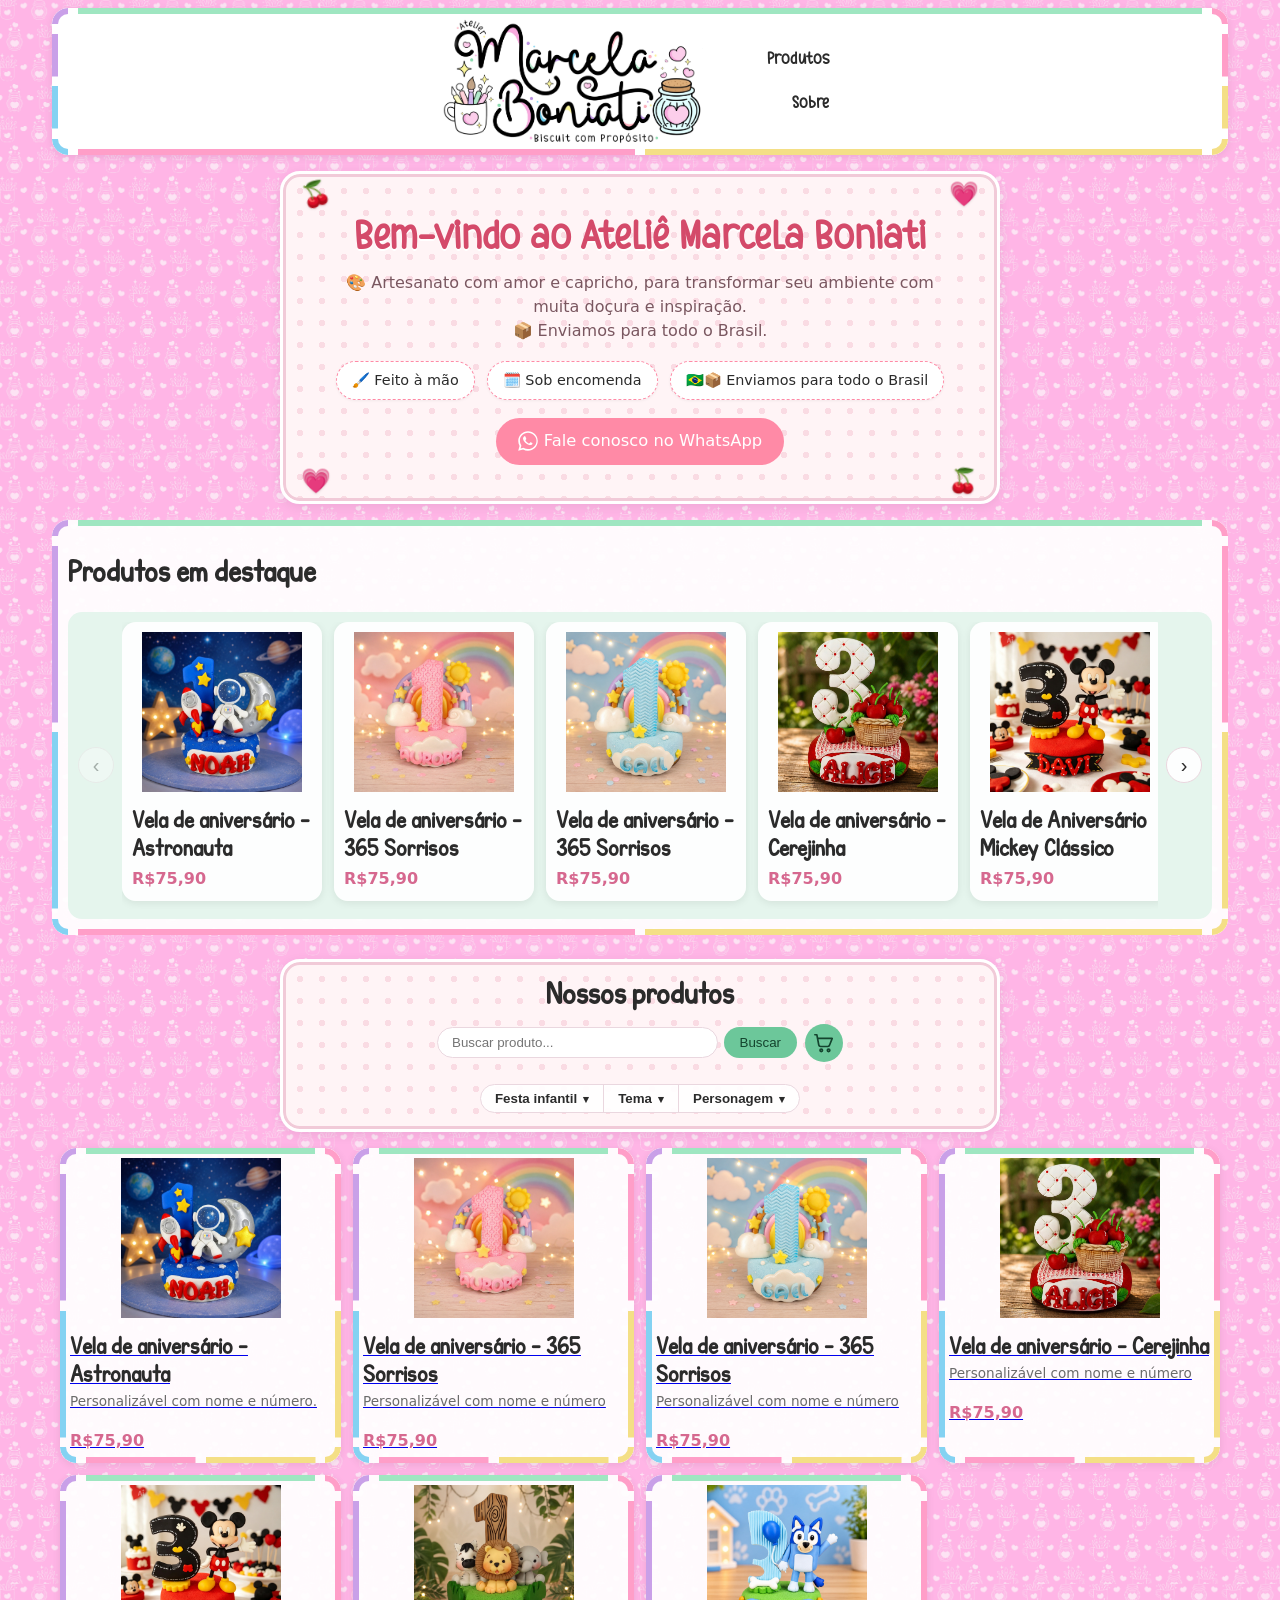
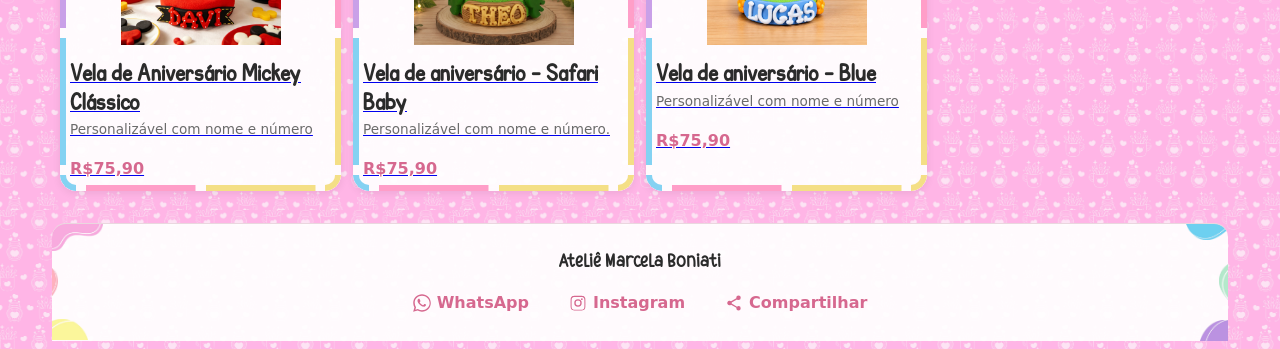
==== commit 64efb81e: "Publish: Adição de estilo e borda no cabeçalho de "nossos produtos"" ====
--- a/index.html
+++ b/index.html
@@ -100,16 +100,9 @@
 </div>
 </section>
 <section id="products_section">
+<!-- Catalog controls grouped into a card (styled by #products_intro) -->
+<div id="products_intro">
 <h2 id="nossos_produtos_heading">Nossos produtos</h2>
-<!-- Category filter bar: the admin app writes the field roles/labels into data-menu;
-             scripts/main.js (buildCategoryBar) builds the dropdowns from it + the live cards. -->
-<nav aria-label="Categorias" data-menu='[{"key":"categoria","label":"Categoria","menu":"primary"},{"key":"subcategoria","label":"Subcategoria","menu":"nested"},{"key":"tema","label":"Tema","menu":"own"},{"key":"personagem","label":"Personagem","menu":"own"}]' id="category_filter_bar"></nav>
-<!-- Active category/search filter indicator (managed by scripts/main.js) -->
-<div hidden="" id="filter_status">
-<span id="filter_status_text"></span>
-<button id="filter_clear" type="button">limpar</button>
-</div>
-<p hidden="" id="no_results">Nenhum produto encontrado. Tente outra busca ou categoria.</p>
 <!-- Search + cart row, moved out of the header to sit just above the grid -->
 <div id="search_row">
 <form action="index.html" id="product_search" method="get" role="search">
@@ -124,6 +117,16 @@
 </button>
 </div>
 </div>
+<!-- Category filter bar: the admin app writes the field roles/labels into data-menu;
+             scripts/main.js (buildCategoryBar) builds the dropdowns from it + the live cards. -->
+<nav aria-label="Categorias" data-menu='[{"key":"categoria","label":"Categoria","menu":"primary"},{"key":"subcategoria","label":"Subcategoria","menu":"nested"},{"key":"tema","label":"Tema","menu":"own"},{"key":"personagem","label":"Personagem","menu":"own"}]' id="category_filter_bar"></nav>
+</div>
+<!-- Active category/search filter indicator (managed by scripts/main.js) -->
+<div hidden="" id="filter_status">
+<span id="filter_status_text"></span>
+<button id="filter_clear" type="button">limpar</button>
+</div>
+<p hidden="" id="no_results">Nenhum produto encontrado. Tente outra busca ou categoria.</p>
 <!-- Container managed by the administration app (id = produtos_disponiveis) -->
 <div class="product-grid" id="produtos_disponiveis">
 <div class="displayed_product" data-categoria="Festa infantil" data-personagem="" data-subcategoria="Topo de bolo" data-tags="topo de bolo astronauta, velinha astronauta, vela astronauta biscuit, topo astronauta personalizado, topo de bolo espaço, topo de bolo universo, decoração festa astronauta, vela temática astronauta, biscuit astronauta, topper astronauta, topo de bolo foguete, topo de bolo galáxia, festa tema espaço, festa astronauta infantil, vela personalizada astronauta, vela com nome astronauta, vela luxo astronauta, vela aniversário astronauta, astronauta cute, astronauta infantil, personalizado, artesanal, feito à mão, biscuit, aniversário infantil, decoração de bolo, mesversário, festa infantil, topo luxo" data-tema="Astronauta">
--- a/styles/styles.css
+++ b/styles/styles.css
@@ -348,7 +348,7 @@
 #welcome_message .welcome-chips li {
   white-space: nowrap;
   background: #fff;
-  border: 1px solid var(--border);
+  border: 1px dashed var(--wa);
   border-radius: var(--pill);
   padding: clamp(5px, 1.5vw, 8px) clamp(10px, 2.4vw, 15px);
   font-size: clamp(0.8rem, 2.4vw, 0.9rem);
@@ -387,6 +387,35 @@
   right: clamp(8px, 3vw, 18px);
   bottom: 8px;
   transform: rotate(10deg);
+}
+
+#products_intro {
+  position: relative;
+  overflow: hidden;
+  margin: 16px auto;
+  max-width: 720px;
+  padding: 40px clamp(16px, 4vw, 30px) 36px;
+  text-align: center;
+  border-radius: 20px;
+  background-color: #fff4f6;
+  background-image: radial-gradient(rgba(226, 106, 140, 0.18) 3px, transparent 3.5px);
+  background-size: 22px 22px;
+  background-position: 6px 6px;
+  border: 3px solid #fff;
+  box-shadow: 0 3px 12px rgba(0, 0, 0, 0.07), inset 0 0 0 3px color-mix(in srgb, var(--accent) 35%, #fff);
+  padding-top: 16px;
+  padding-bottom: 16px;
+}
+#products_intro h2 {
+  margin: 0 0 6px;
+}
+#products_intro #search_row {
+  justify-content: center;
+  max-width: 440px;
+  margin: 10px auto;
+}
+#products_intro #category_filter_bar {
+  margin-bottom: 0;
 }
 
 .whatsapp_button {
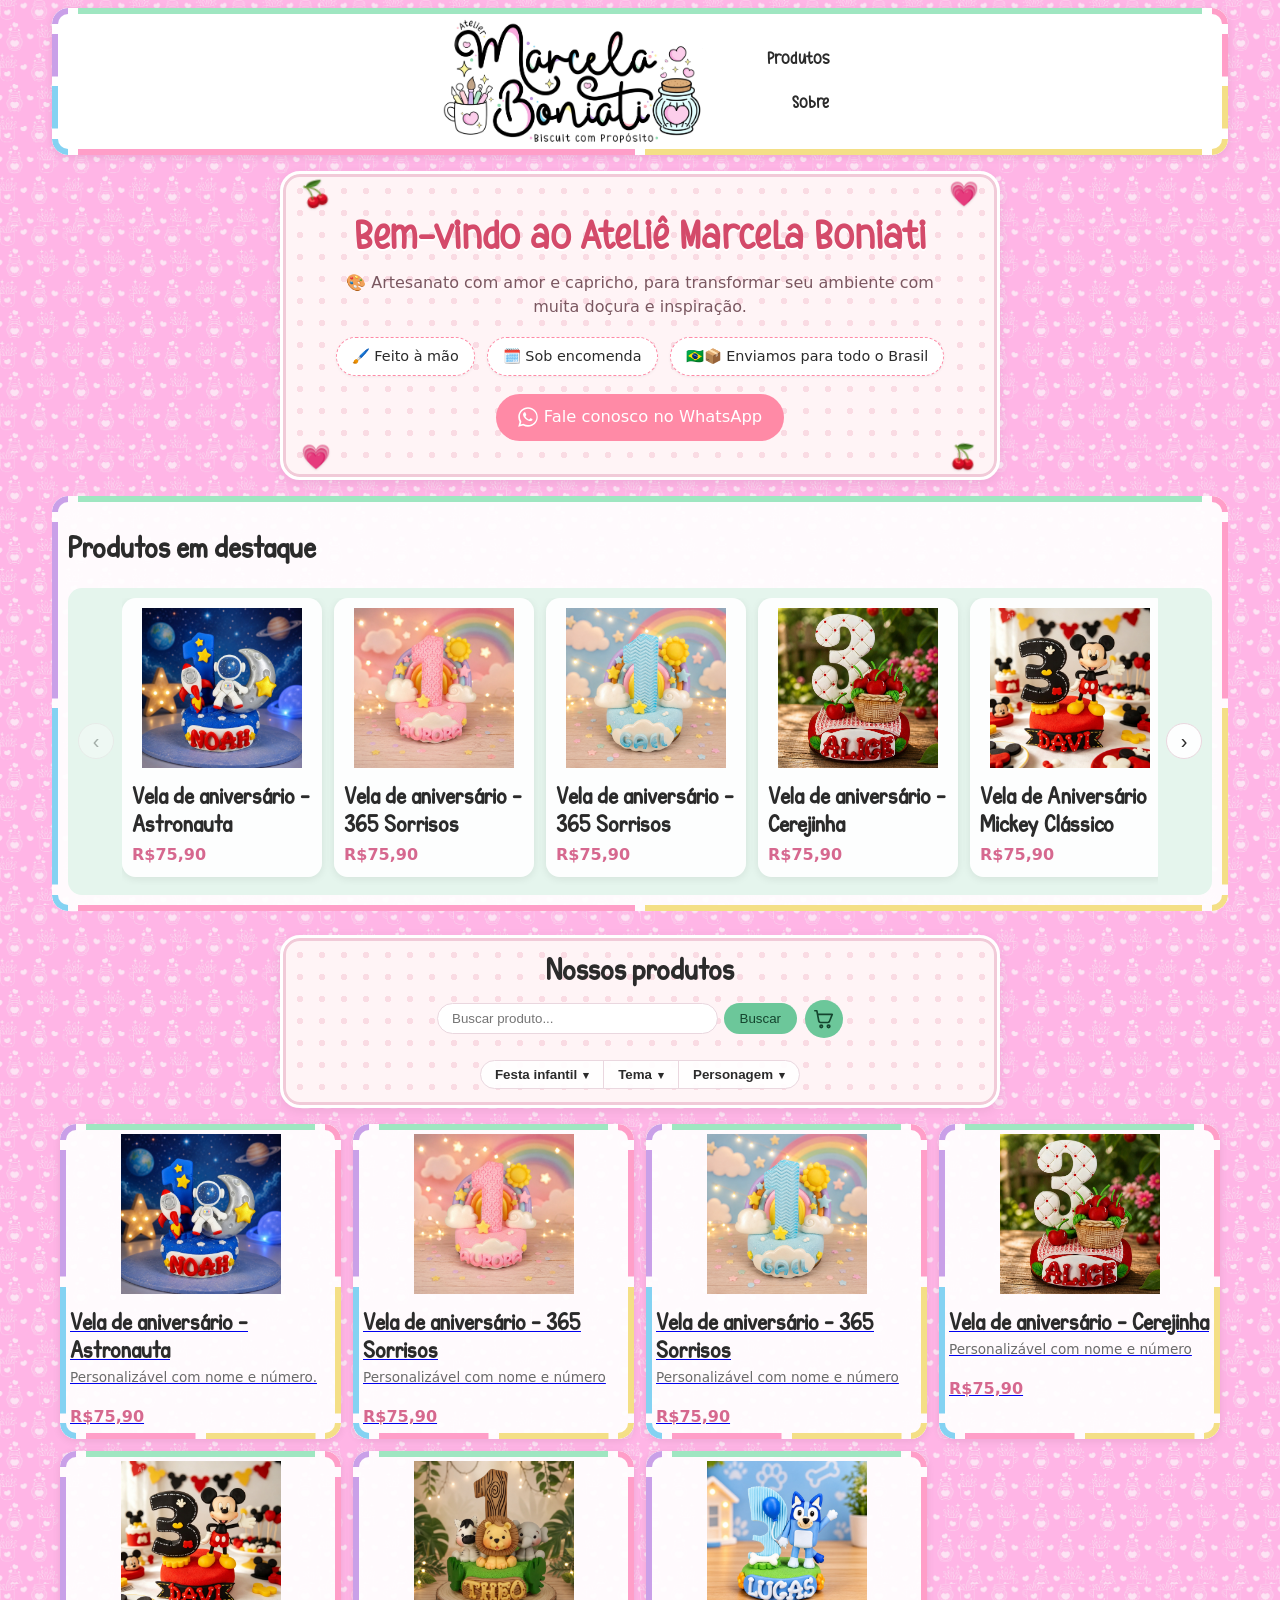
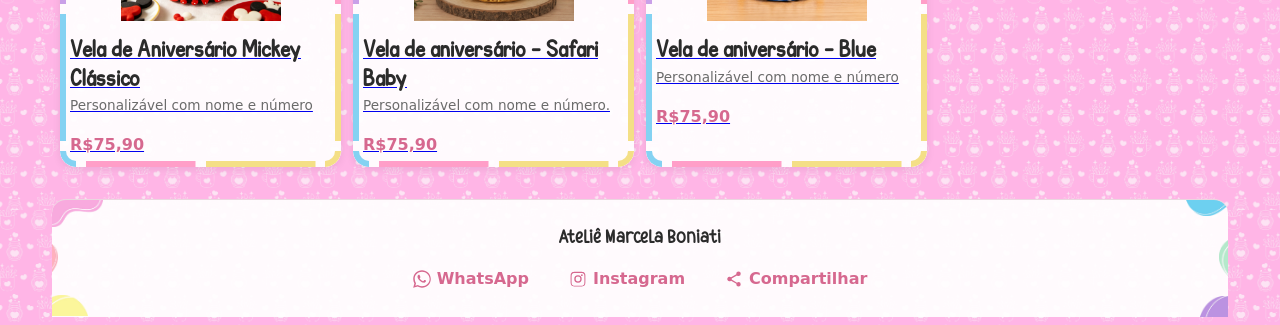
==== commit 43baa4c8: "added subtree" ====
--- a/index.html
+++ b/index.html
@@ -21,8 +21,7 @@
 </header>
 <section id="welcome_message">
 <h1>Bem-vindo ao Ateliê Marcela Boniati</h1>
-<p>🎨 Artesanato com amor e capricho, para transformar seu ambiente com muita doçura e inspiração.
-            📦 Enviamos para todo o Brasil.</p>
+<p>🎨 Artesanato com amor e capricho, para transformar seu ambiente com muita doçura e inspiração.</p>
 <ul class="welcome-chips">
 <li>🖌️ Feito à mão</li>
 <li>🗓️ Sob encomenda</li>
@@ -220,4 +219,4 @@
 </nav>
 </footer>
 </body>
-</html>+</html>
--- a/styles/styles.css
+++ b/styles/styles.css
@@ -403,6 +403,7 @@
   background-position: 6px 6px;
   border: 3px solid #fff;
   box-shadow: 0 3px 12px rgba(0, 0, 0, 0.07), inset 0 0 0 3px color-mix(in srgb, var(--accent) 35%, #fff);
+  overflow: visible;
   padding-top: 16px;
   padding-bottom: 16px;
 }
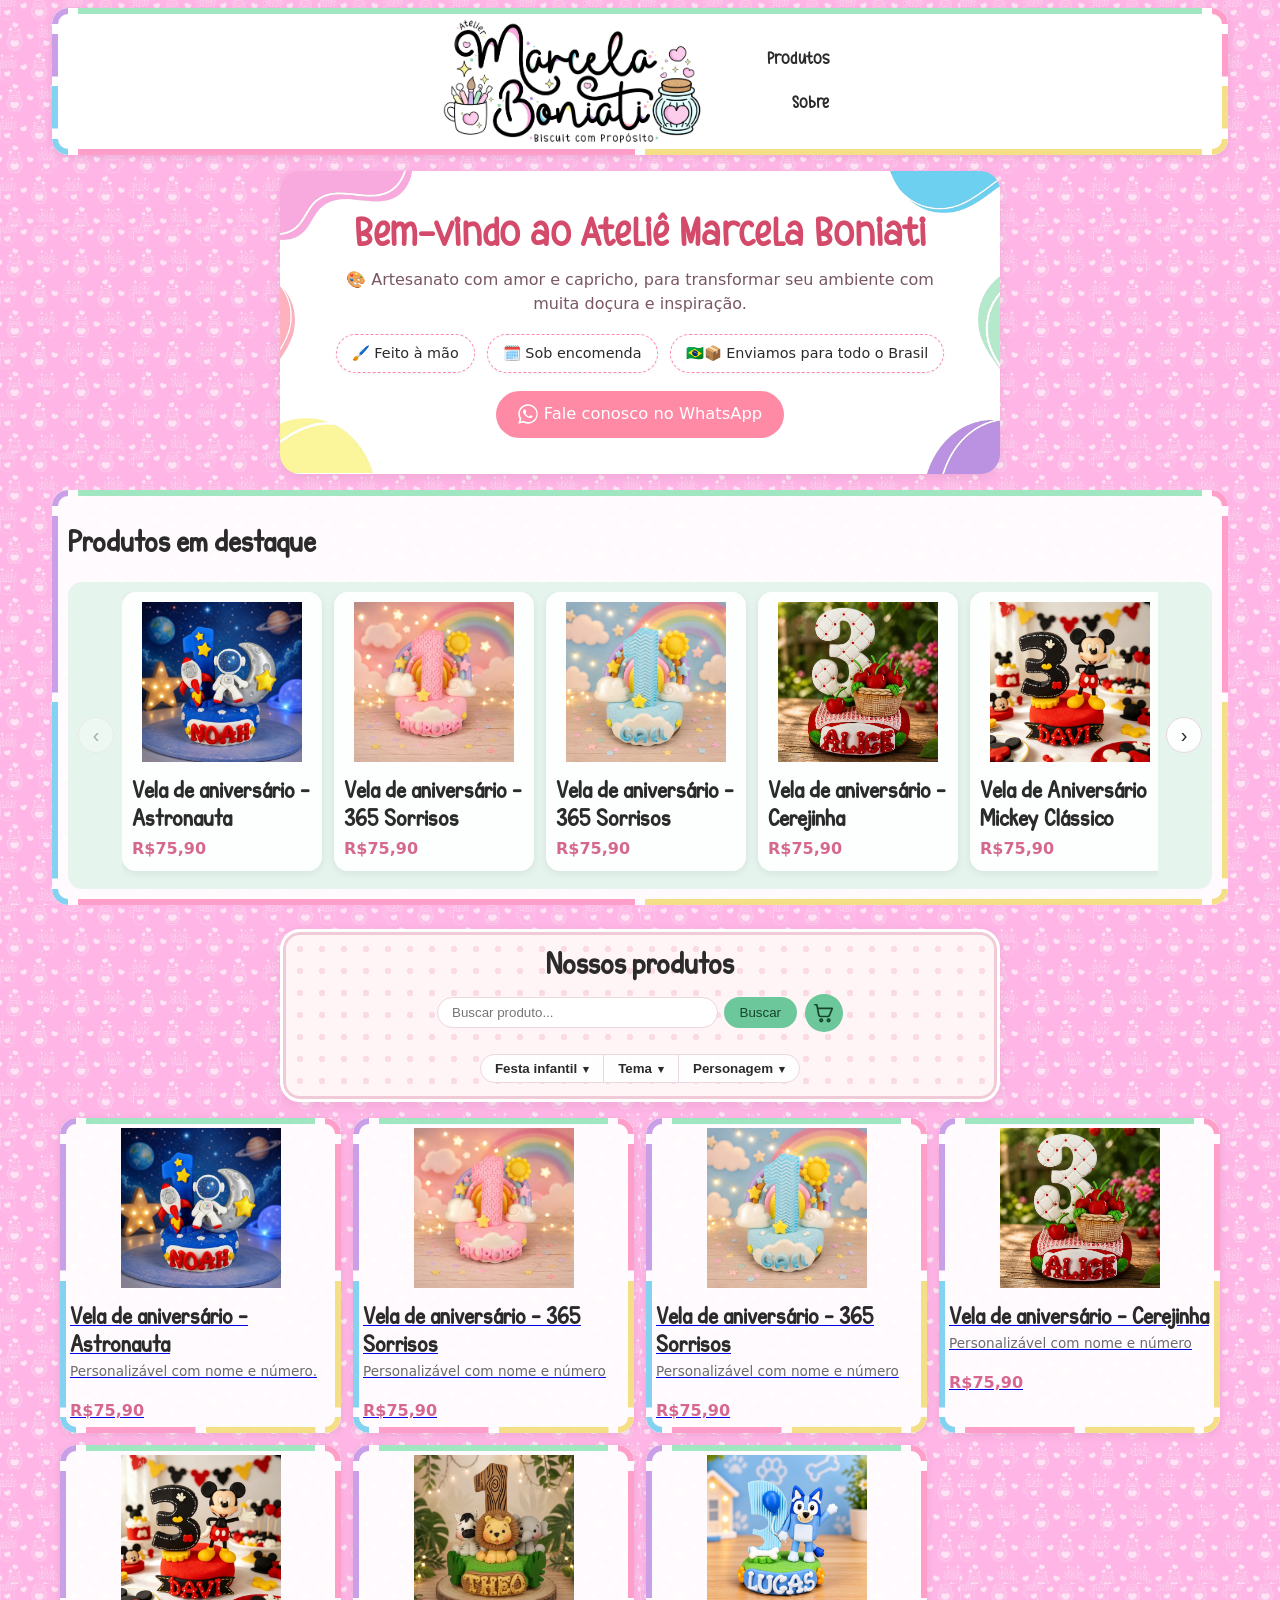
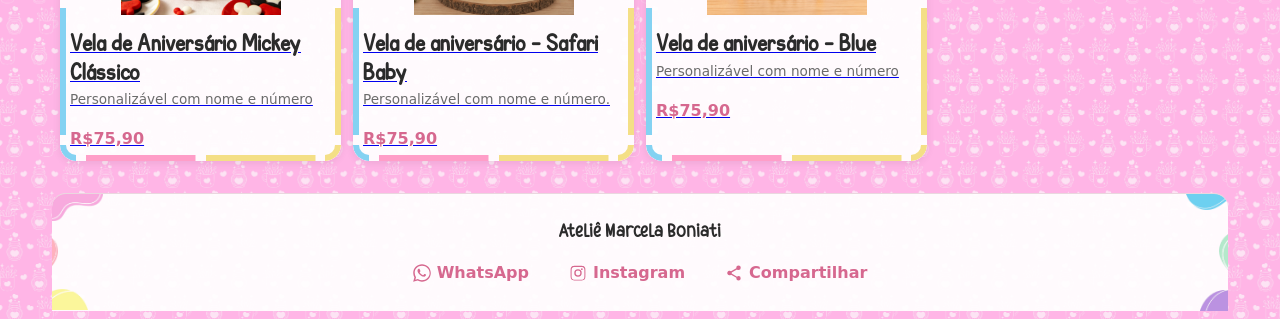
==== commit 5117e603: "Publish: Alterado a borda da seção de bem-vindo para a mesma aplicada no rodapé" ====
--- a/index.html
+++ b/index.html
@@ -35,10 +35,6 @@
 </svg>
 <span>Fale conosco no WhatsApp</span>
 </a>
-<span aria-hidden="true" class="welcome-deco tl">🍒</span>
-<span aria-hidden="true" class="welcome-deco tr">💗</span>
-<span aria-hidden="true" class="welcome-deco bl">💗</span>
-<span aria-hidden="true" class="welcome-deco br">🍒</span>
 </section>
 <section id="featured_section">
 <h2>Produtos em destaque</h2>
--- a/styles/styles.css
+++ b/styles/styles.css
@@ -302,18 +302,17 @@
 
 #welcome_message {
   position: relative;
-  overflow: hidden;
   margin: 16px auto;
   max-width: 720px;
   padding: 40px clamp(16px, 4vw, 30px) 36px;
   text-align: center;
   border-radius: 20px;
-  background-color: #fff4f6;
-  background-image: radial-gradient(rgba(226, 106, 140, 0.18) 3px, transparent 3.5px);
-  background-size: 22px 22px;
-  background-position: 6px 6px;
-  border: 3px solid #fff;
-  box-shadow: 0 3px 12px rgba(0, 0, 0, 0.07), inset 0 0 0 3px color-mix(in srgb, var(--accent) 35%, #fff);
+  background-color: #fff;
+  background-image: url("../images/top-left.png"), url("../images/top-right.png"), url("../images/right-edge.png"), url("../images/left-edge.png"), url("../images/bottom-left.png"), url("../images/bottom-right.png");
+  background-repeat: no-repeat;
+  background-position: top left, top right, right center, left center, bottom left, bottom right;
+  background-size: auto 22.9%, auto 14%, auto 30.8%, auto 24.1%, auto 18.3%, auto 17.9%;
+  box-shadow: 0 3px 12px rgba(0, 0, 0, 0.07);
 }
 #welcome_message h1 {
   position: relative;
@@ -361,32 +360,6 @@
   margin-top: 18px;
   font-size: 1.02rem;
   padding: 11px 22px;
-}
-#welcome_message .welcome-deco {
-  position: absolute;
-  z-index: 2;
-  font-size: clamp(16px, 4.2vw, 24px);
-  line-height: 1;
-  pointer-events: none;
-  filter: drop-shadow(0 1px 1px rgba(0, 0, 0, 0.12));
-}
-#welcome_message .welcome-deco.tl {
-  left: clamp(8px, 3vw, 18px);
-  top: 8px;
-  transform: rotate(-12deg);
-}
-#welcome_message .welcome-deco.tr {
-  right: clamp(8px, 3vw, 18px);
-  top: 8px;
-}
-#welcome_message .welcome-deco.bl {
-  left: clamp(8px, 3vw, 18px);
-  bottom: 8px;
-}
-#welcome_message .welcome-deco.br {
-  right: clamp(8px, 3vw, 18px);
-  bottom: 8px;
-  transform: rotate(10deg);
 }
 
 #products_intro {
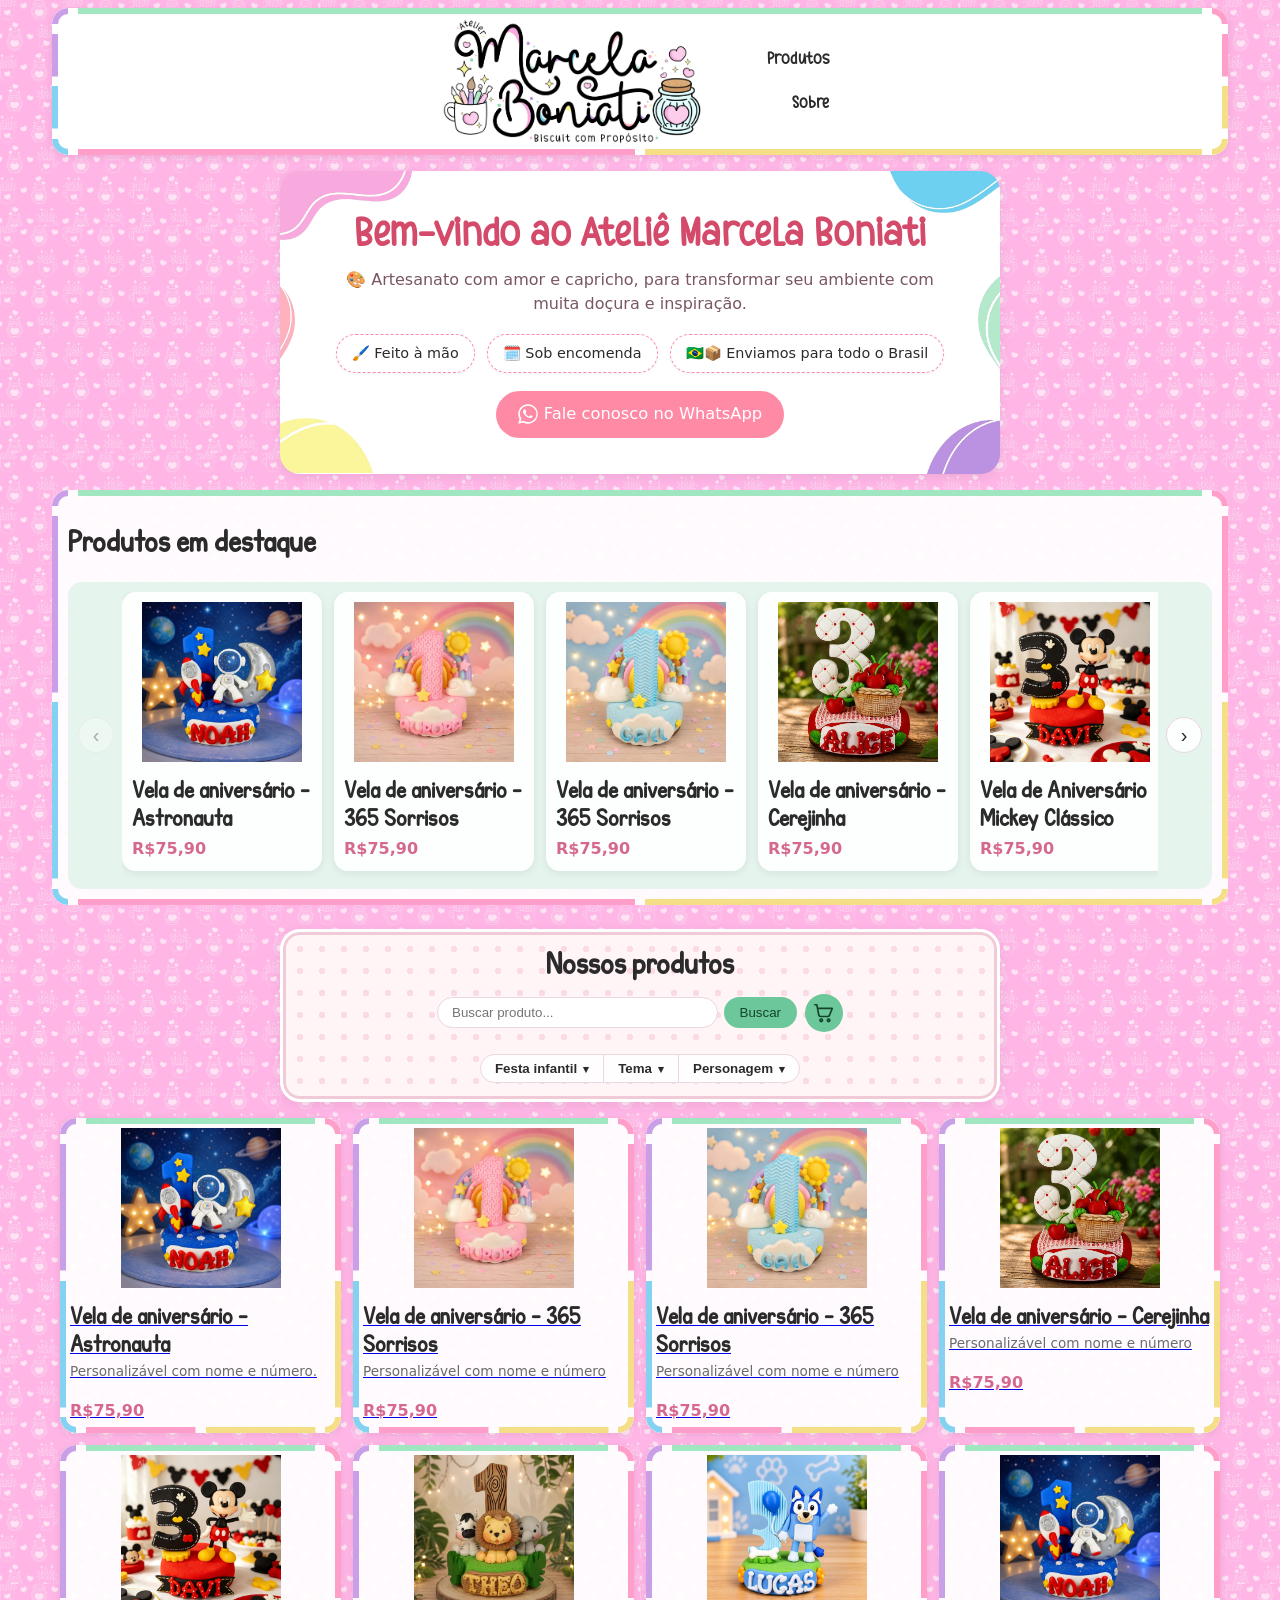
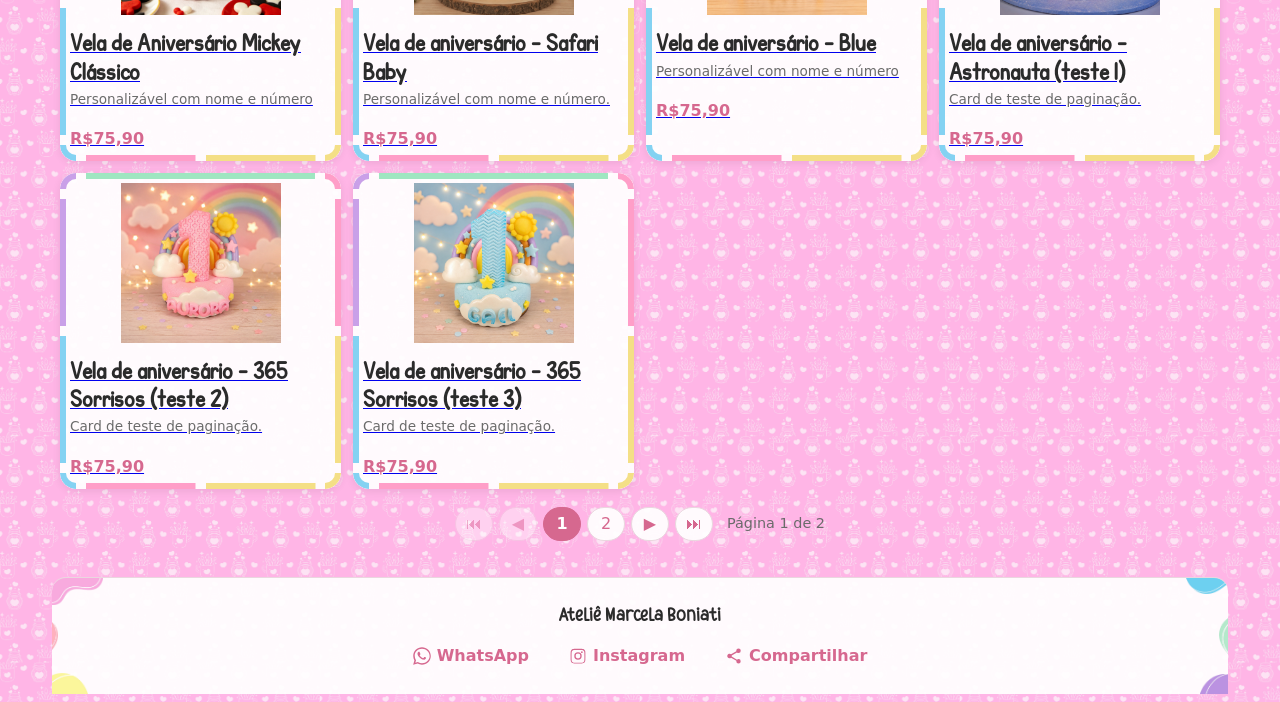
==== commit 1997220c: "added ten card pagination" ====
--- a/index.html
+++ b/index.html
@@ -187,7 +187,76 @@
 <span class="product-price">R$75,90</span>
 </a>
 </div>
-</div>
+<!-- TEST CARDS (pagination manual testing) — replicas of real products pointing at the
+     existing detail pages; NOT in the featured carousel. Remove before publishing real
+     catalog changes. -->
+<div class="displayed_product" data-categoria="Festa infantil" data-personagem="" data-subcategoria="Topo de bolo" data-tags="teste, paginacao" data-tema="">
+<a href="produto-vela-de-aniversario-astronauta-topo-de-bolo-velinha-de-biscuit-mesversario.html">
+<img alt="Vela de aniversário - Astronauta" class="product-thumb" src="images/products/vela-de-aniversario-astronauta-topo-de-bolo-velinha-de-biscuit-mesversario/capa.jpg"/>
+<h3 class="product-title">Vela de aniversário - Astronauta (teste 1)</h3>
+<p class="product-note">Card de teste de paginação.</p>
+<span class="product-price">R$75,90</span>
+</a>
+</div>
+<div class="displayed_product" data-categoria="Festa infantil" data-personagem="" data-subcategoria="Topo de bolo" data-tags="teste, paginacao" data-tema="">
+<a href="produto-vela-de-aniversario-365-sorrisos-uma-volta-ao-sol-rosa-topo-de-bolo-velinha-de-biscuit.html">
+<img alt="Vela de aniversário - 365 Sorrisos" class="product-thumb" src="images/products/vela-de-aniversario-365-sorrisos-uma-volta-ao-sol-rosa-topo-de-bolo-velinha-de-biscuit/capa.jpg"/>
+<h3 class="product-title">Vela de aniversário - 365 Sorrisos (teste 2)</h3>
+<p class="product-note">Card de teste de paginação.</p>
+<span class="product-price">R$75,90</span>
+</a>
+</div>
+<div class="displayed_product" data-categoria="Festa infantil" data-personagem="" data-subcategoria="Topo de bolo" data-tags="teste, paginacao" data-tema="">
+<a href="produto-vela-de-aniversario-365-sorrisos-uma-volta-ao-sol-azul-topo-de-bolo-velinha-de-biscuit.html">
+<img alt="Vela de aniversário - 365 Sorrisos" class="product-thumb" src="images/products/vela-de-aniversario-365-sorrisos-uma-volta-ao-sol-azul-topo-de-bolo-velinha-de-biscuit/capa.jpg"/>
+<h3 class="product-title">Vela de aniversário - 365 Sorrisos (teste 3)</h3>
+<p class="product-note">Card de teste de paginação.</p>
+<span class="product-price">R$75,90</span>
+</a>
+</div>
+<div class="displayed_product" data-categoria="Festa infantil" data-personagem="" data-subcategoria="Topo de bolo" data-tags="teste, paginacao" data-tema="">
+<a href="produto-vela-de-aniversario-cerejinha-cereja-topo-de-bolo-velinha-de-biscuit-mesversario.html">
+<img alt="Vela de aniversário - Cerejinha" class="product-thumb" src="images/products/vela-de-aniversario-cerejinha-cereja-topo-de-bolo-velinha-de-biscuit-mesversario/capa.jpg"/>
+<h3 class="product-title">Vela de aniversário - Cerejinha (teste 4)</h3>
+<p class="product-note">Card de teste de paginação.</p>
+<span class="product-price">R$75,90</span>
+</a>
+</div>
+<div class="displayed_product" data-categoria="Festa infantil" data-personagem="Mickey" data-subcategoria="Topo de bolo" data-tags="teste, paginacao" data-tema="">
+<a href="produto-vela-de-aniversario-mickey-classico-topo-de-bolo-em-biscuit-velinha-personalizada-disney.html">
+<img alt="Vela de Aniversário Mickey Clássico" class="product-thumb" src="images/products/vela-de-aniversario-mickey-classico-topo-de-bolo-em-biscuit-velinha-personalizada-disney/capa.jpg"/>
+<h3 class="product-title">Vela de Aniversário Mickey Clássico (teste 5)</h3>
+<p class="product-note">Card de teste de paginação.</p>
+<span class="product-price">R$75,90</span>
+</a>
+</div>
+<div class="displayed_product" data-categoria="Festa infantil" data-personagem="" data-subcategoria="Topo de bolo" data-tags="teste, paginacao" data-tema="">
+<a href="produto-vela-de-aniversario-safari-baby-topo-de-bolo-velinha-de-biscuit-mesversario-bichinhos-do-safari.html">
+<img alt="Vela de aniversário - Safari Baby" class="product-thumb" src="images/products/vela-de-aniversario-safari-baby-topo-de-bolo-velinha-de-biscuit-mesversario-bichinhos-do-safari/capa.jpg"/>
+<h3 class="product-title">Vela de aniversário - Safari Baby (teste 6)</h3>
+<p class="product-note">Card de teste de paginação.</p>
+<span class="product-price">R$75,90</span>
+</a>
+</div>
+<div class="displayed_product" data-categoria="Festa infantil" data-personagem="Blue" data-subcategoria="Topo de bolo" data-tags="teste, paginacao" data-tema="">
+<a href="produto-vela-de-aniversario-blue-topo-de-bolo-velinha-de-biscuit-mesversario-blue-e-seus-amigos.html">
+<img alt="Vela de aniversário - Blue" class="product-thumb" src="images/products/vela-de-aniversario-blue-topo-de-bolo-velinha-de-biscuit-mesversario-blue-e-seus-amigos/capa.jpg"/>
+<h3 class="product-title">Vela de aniversário - Blue (teste 7)</h3>
+<p class="product-note">Card de teste de paginação.</p>
+<span class="product-price">R$75,90</span>
+</a>
+</div>
+<div class="displayed_product" data-categoria="Festa infantil" data-personagem="" data-subcategoria="Topo de bolo" data-tags="teste, paginacao" data-tema="">
+<a href="produto-vela-de-aniversario-astronauta-topo-de-bolo-velinha-de-biscuit-mesversario.html">
+<img alt="Vela de aniversário - Astronauta" class="product-thumb" src="images/products/vela-de-aniversario-astronauta-topo-de-bolo-velinha-de-biscuit-mesversario/capa.jpg"/>
+<h3 class="product-title">Vela de aniversário - Astronauta (teste 8)</h3>
+<p class="product-note">Card de teste de paginação.</p>
+<span class="product-price">R$75,90</span>
+</a>
+</div>
+</div>
+<!-- Page switcher for the grid (10 cards/page), populated by scripts/main.js -->
+<nav aria-label="Paginação dos produtos" class="pagination" hidden="" id="pagination"></nav>
 </section>
 <footer id="site_footer">
 <p class="footer-brand">Ateliê Marcela Boniati</p>
--- a/styles/styles.css
+++ b/styles/styles.css
@@ -580,7 +580,44 @@
   color: var(--muted);
 }
 
-.displayed_product[hidden], #filter_status[hidden], #no_results[hidden], .nav-panel[hidden] {
+.pagination {
+  display: flex;
+  flex-wrap: wrap;
+  justify-content: center;
+  align-items: center;
+  gap: 6px;
+  margin: 18px 0 4px;
+}
+.pagination button {
+  min-width: 38px;
+  padding: 4px 10px;
+  border: 1px solid var(--border);
+  background: var(--surface);
+  border-radius: var(--pill);
+  color: var(--accent);
+  font: inherit;
+  cursor: pointer;
+}
+.pagination button:disabled {
+  cursor: default;
+}
+.pagination button:disabled:not(.is-current) {
+  opacity: 0.4;
+}
+.pagination .is-current {
+  background: var(--accent);
+  border-color: var(--accent);
+  color: #fff;
+  font-weight: 600;
+  opacity: 1;
+}
+.pagination .pagination-total {
+  margin-left: 8px;
+  color: var(--muted);
+  font-size: 0.9rem;
+}
+
+.displayed_product[hidden], #filter_status[hidden], #no_results[hidden], .nav-panel[hidden], .pagination[hidden] {
   display: none;
 }
 
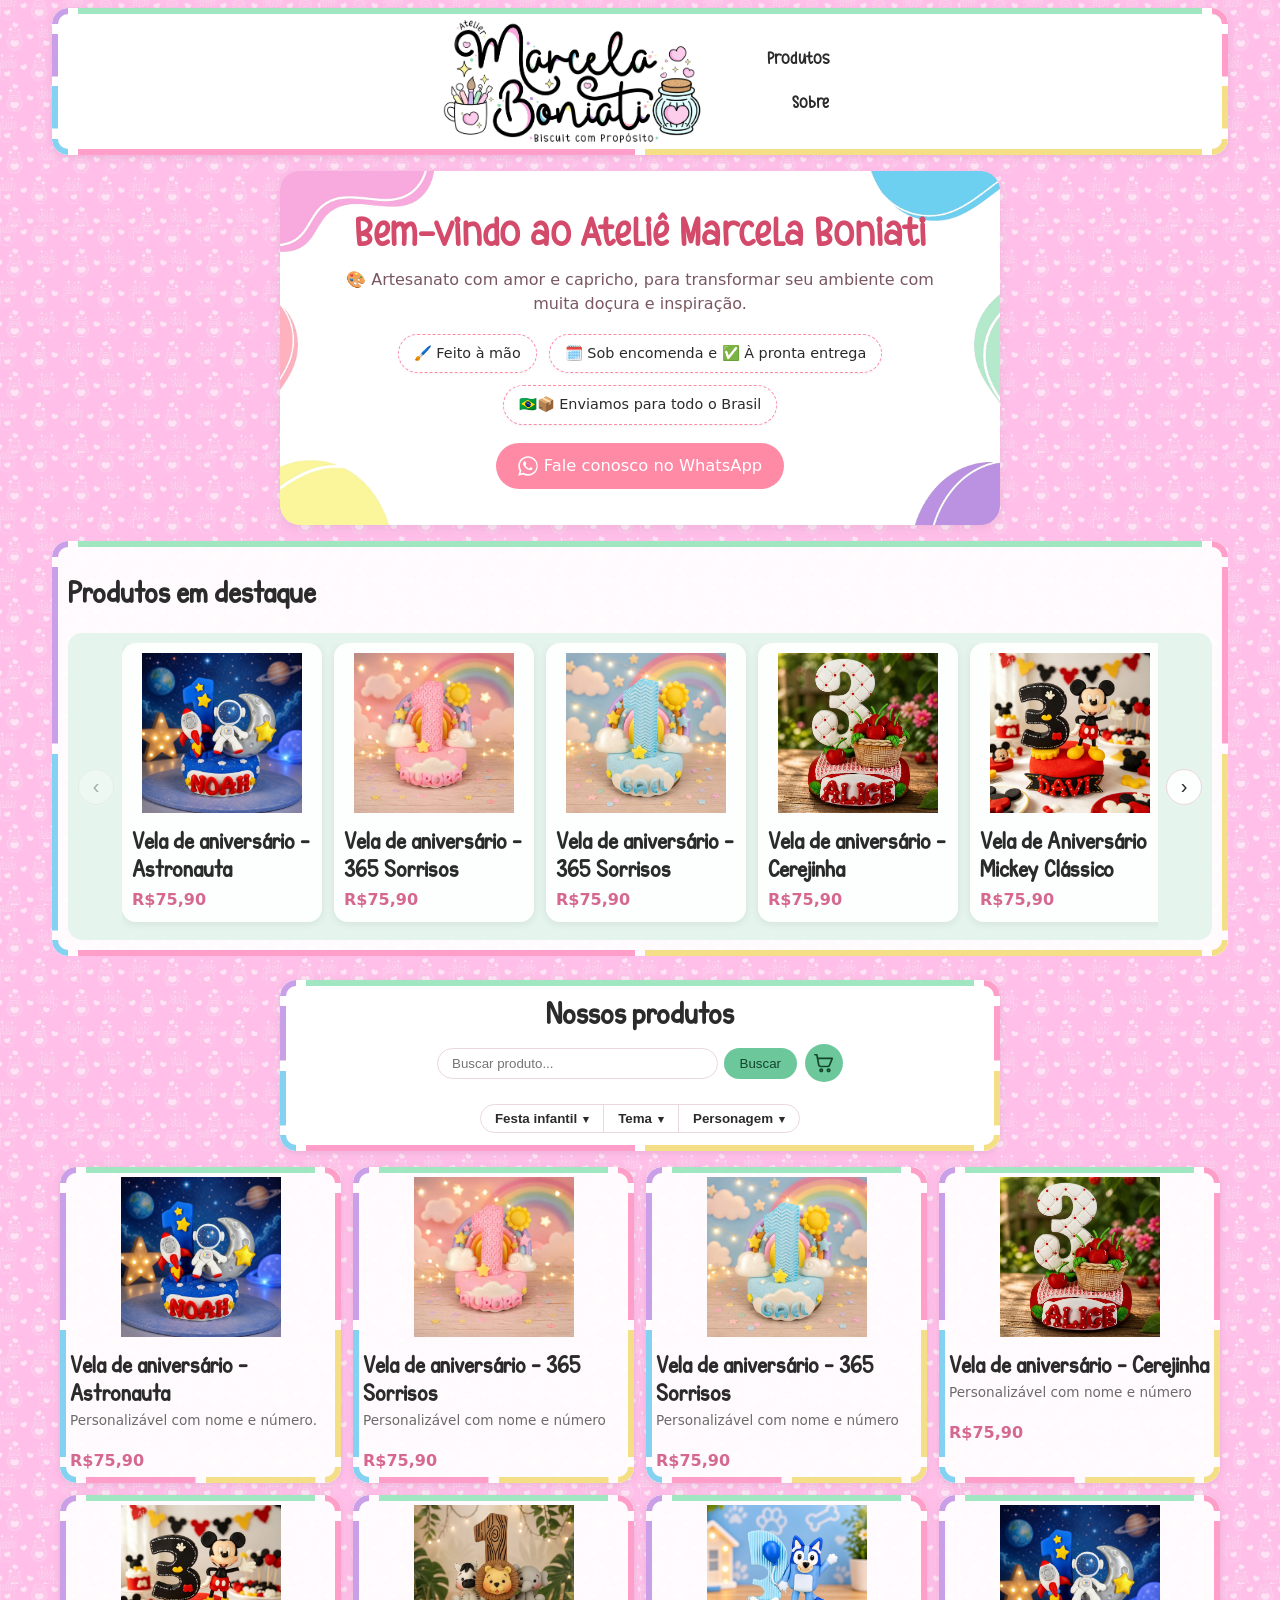
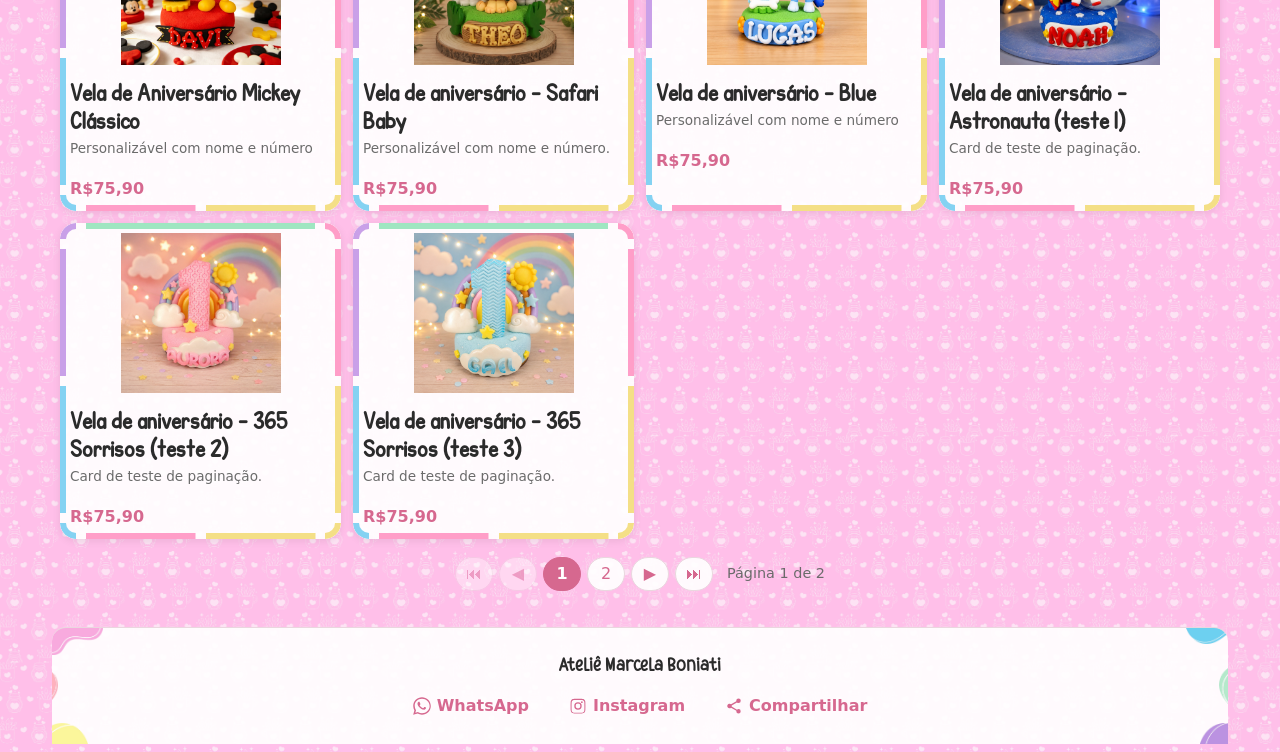
==== commit c9d20069: "Publish: adicionado texto à pronta entrega no chip" ====
--- a/index.html
+++ b/index.html
@@ -24,7 +24,7 @@
 <p>🎨 Artesanato com amor e capricho, para transformar seu ambiente com muita doçura e inspiração.</p>
 <ul class="welcome-chips">
 <li>🖌️ Feito à mão</li>
-<li>🗓️ Sob encomenda</li>
+<li>🗓️ Sob encomenda e ✅ À pronta entrega</li>
 <li>🇧🇷📦 Enviamos para todo o Brasil</li>
 </ul>
 <!-- Generic WhatsApp contact button (glyph + Portuguese label) -->
--- a/styles/styles.css
+++ b/styles/styles.css
@@ -271,6 +271,14 @@
   box-shadow: 0 6px 18px rgba(0, 0, 0, 0.12);
   z-index: 20;
 }
+.category-panel::before {
+  content: "";
+  position: absolute;
+  left: 0;
+  right: 0;
+  top: -6px;
+  height: 6px;
+}
 
 .category-panel li {
   margin: 0;
@@ -363,22 +371,34 @@
 }
 
 #products_intro {
-  position: relative;
-  overflow: hidden;
+  background: #fff;
+  position: relative;
+  border-radius: var(--frame-r);
+  border: 0;
+}
+#products_intro::before {
+  content: "";
+  position: absolute;
+  inset: 0;
+  border-radius: inherit;
+  padding: var(--frame-w);
+  pointer-events: none;
+  background-repeat: no-repeat;
+  background-image: linear-gradient(var(--f-purple) 0 0), linear-gradient(var(--f-pink) 0 0), linear-gradient(var(--f-yellow) 0 0), linear-gradient(var(--f-cyan) 0 0), linear-gradient(var(--f-green) 0 0), linear-gradient(var(--f-pink) 0 0), linear-gradient(var(--f-yellow) 0 0), linear-gradient(var(--f-purple) 0 0), linear-gradient(var(--f-cyan) 0 0), linear-gradient(var(--f-pink) 0 0), linear-gradient(var(--f-yellow) 0 0);
+  background-position: left top, right top, right bottom, left bottom, center top, right 0 top calc(var(--frame-r) + var(--frame-gap)), right 0 bottom calc(var(--frame-r) + var(--frame-gap)), left 0 top calc(var(--frame-r) + var(--frame-gap)), left 0 bottom calc(var(--frame-r) + var(--frame-gap)), left calc(var(--frame-r) + var(--frame-gap)) bottom 0, right calc(var(--frame-r) + var(--frame-gap)) bottom 0;
+  background-size: var(--frame-r) var(--frame-r), var(--frame-r) var(--frame-r), var(--frame-r) var(--frame-r), var(--frame-r) var(--frame-r), calc(100% - 2 * (var(--frame-r) + var(--frame-gap))) var(--frame-w), var(--frame-w) calc((100% - 2 * var(--frame-r) - 3 * var(--frame-gap)) / 2), var(--frame-w) calc((100% - 2 * var(--frame-r) - 3 * var(--frame-gap)) / 2), var(--frame-w) calc((100% - 2 * var(--frame-r) - 3 * var(--frame-gap)) / 2), var(--frame-w) calc((100% - 2 * var(--frame-r) - 3 * var(--frame-gap)) / 2), calc((100% - 2 * var(--frame-r) - 3 * var(--frame-gap)) / 2) var(--frame-w), calc((100% - 2 * var(--frame-r) - 3 * var(--frame-gap)) / 2) var(--frame-w);
+  -webkit-mask: linear-gradient(#000 0 0) content-box, linear-gradient(#000 0 0);
+  -webkit-mask-composite: xor;
+  mask: linear-gradient(#000 0 0) content-box, linear-gradient(#000 0 0);
+  mask-composite: exclude;
+}
+#products_intro {
+  overflow: visible;
   margin: 16px auto;
   max-width: 720px;
-  padding: 40px clamp(16px, 4vw, 30px) 36px;
   text-align: center;
-  border-radius: 20px;
-  background-color: #fff4f6;
-  background-image: radial-gradient(rgba(226, 106, 140, 0.18) 3px, transparent 3.5px);
-  background-size: 22px 22px;
-  background-position: 6px 6px;
-  border: 3px solid #fff;
-  box-shadow: 0 3px 12px rgba(0, 0, 0, 0.07), inset 0 0 0 3px color-mix(in srgb, var(--accent) 35%, #fff);
-  overflow: visible;
-  padding-top: 16px;
-  padding-bottom: 16px;
+  box-shadow: 0 2px 8px rgba(0, 0, 0, 0.08);
+  padding: 18px clamp(16px, 4vw, 30px);
 }
 #products_intro h2 {
   margin: 0 0 6px;
@@ -479,10 +499,6 @@
   width: 160px;
   scroll-snap-align: start;
 }
-.featured_product a {
-  text-decoration: none;
-  color: inherit;
-}
 
 @media (min-width: 720px) {
   .featured_product {
@@ -512,6 +528,10 @@
   box-shadow: 0 2px 8px rgba(0, 0, 0, 0.08);
   cursor: pointer;
   transition: transform 0.12s ease, box-shadow 0.12s ease;
+}
+.displayed_product a, .featured_product a {
+  text-decoration: none;
+  color: inherit;
 }
 .displayed_product:hover, .featured_product:hover {
   transform: translateY(-2px);
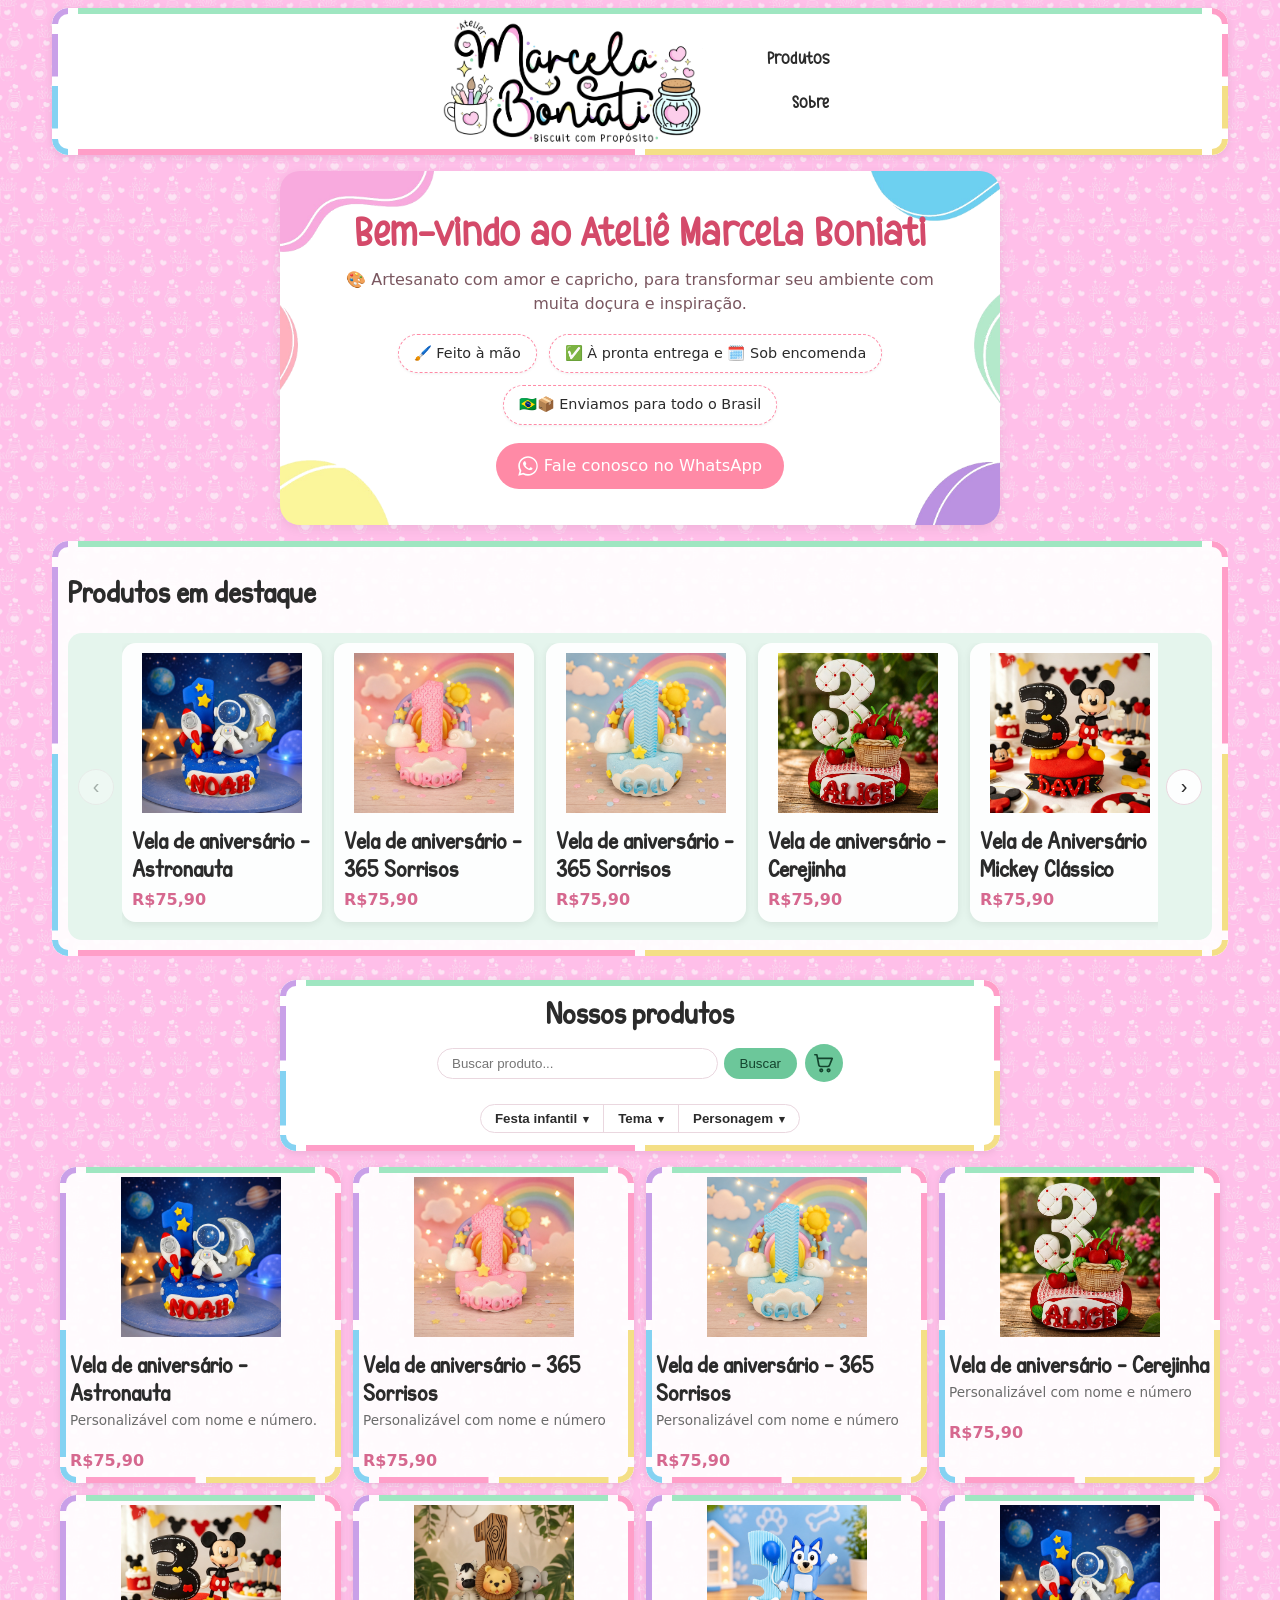
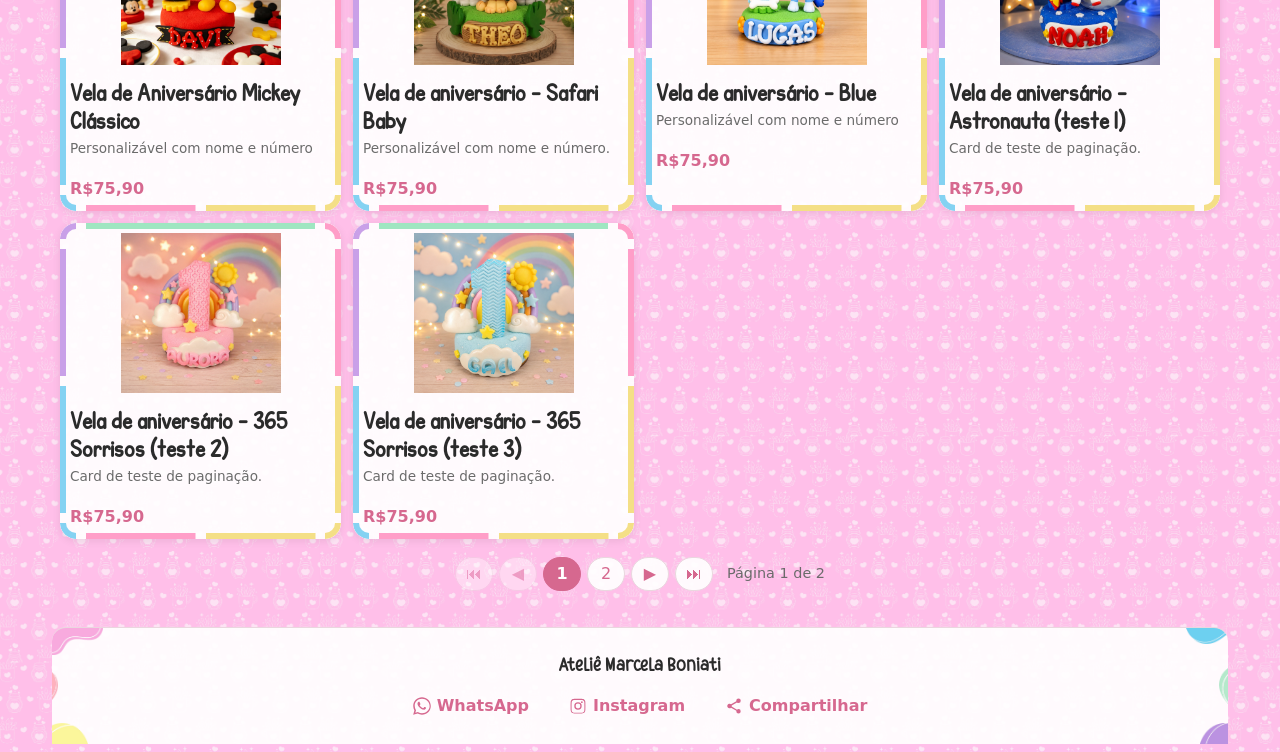
==== commit 94724e55: "Publish: invertida a ordem no texto do chip" ====
--- a/index.html
+++ b/index.html
@@ -24,7 +24,7 @@
 <p>🎨 Artesanato com amor e capricho, para transformar seu ambiente com muita doçura e inspiração.</p>
 <ul class="welcome-chips">
 <li>🖌️ Feito à mão</li>
-<li>🗓️ Sob encomenda e ✅ À pronta entrega</li>
+<li>✅ À pronta entrega e 🗓️ Sob encomenda</li>
 <li>🇧🇷📦 Enviamos para todo o Brasil</li>
 </ul>
 <!-- Generic WhatsApp contact button (glyph + Portuguese label) -->
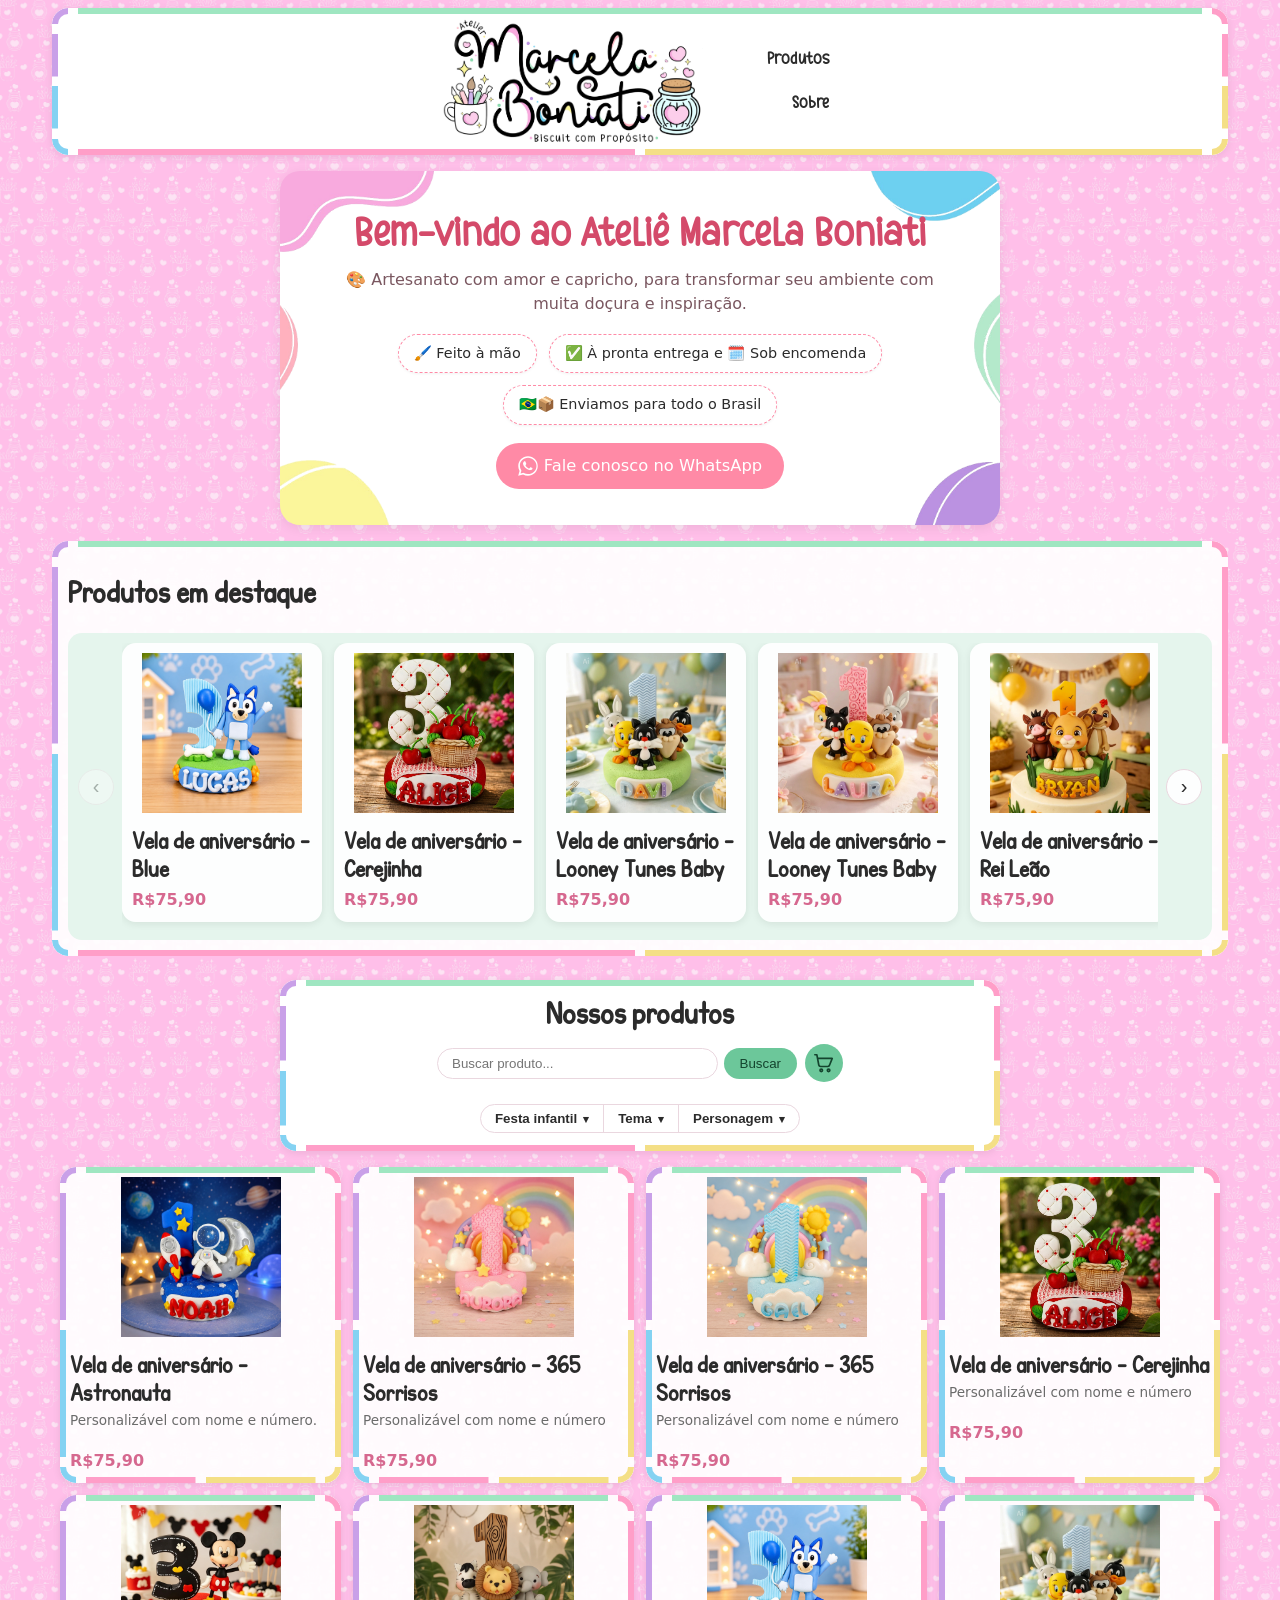
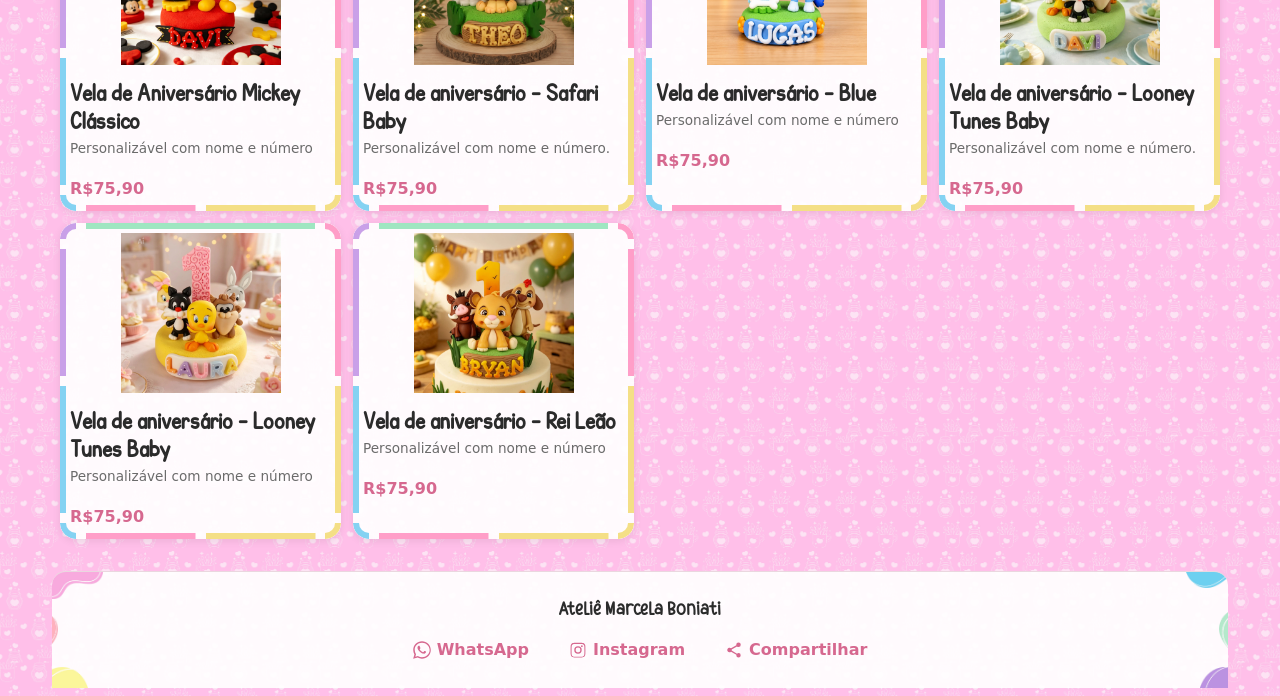
==== commit c09b1224: "Atualizar produtos" ====
--- a/index.html
+++ b/index.html
@@ -43,51 +43,33 @@
 <!-- Container managed by the administration app (id = produtos_destaque) -->
 <div id="produtos_destaque">
 <div class="featured_product">
-<a href="produto-vela-de-aniversario-astronauta-topo-de-bolo-velinha-de-biscuit-mesversario.html">
-<img alt="Vela de aniversário - Astronauta" class="product-thumb" src="images/products/vela-de-aniversario-astronauta-topo-de-bolo-velinha-de-biscuit-mesversario/capa.jpg"/>
-<h3 class="product-title">Vela de aniversário - Astronauta</h3>
-<span class="product-price">R$75,90</span>
-</a>
-</div>
-<div class="featured_product">
-<a href="produto-vela-de-aniversario-365-sorrisos-uma-volta-ao-sol-rosa-topo-de-bolo-velinha-de-biscuit.html">
-<img alt="Vela de aniversário - 365 Sorrisos" class="product-thumb" src="images/products/vela-de-aniversario-365-sorrisos-uma-volta-ao-sol-rosa-topo-de-bolo-velinha-de-biscuit/capa.jpg"/>
-<h3 class="product-title">Vela de aniversário - 365 Sorrisos</h3>
-<span class="product-price">R$75,90</span>
-</a>
-</div>
-<div class="featured_product">
-<a href="produto-vela-de-aniversario-365-sorrisos-uma-volta-ao-sol-azul-topo-de-bolo-velinha-de-biscuit.html">
-<img alt="Vela de aniversário - 365 Sorrisos" class="product-thumb" src="images/products/vela-de-aniversario-365-sorrisos-uma-volta-ao-sol-azul-topo-de-bolo-velinha-de-biscuit/capa.jpg"/>
-<h3 class="product-title">Vela de aniversário - 365 Sorrisos</h3>
-<span class="product-price">R$75,90</span>
-</a>
-</div>
-<div class="featured_product">
+<a href="produto-vela-de-aniversario-blue-topo-de-bolo-velinha-de-biscuit-mesversario-blue-e-seus-amigos.html">
+<img alt="Vela de aniversário - Blue" class="product-thumb" src="images/products/vela-de-aniversario-blue-topo-de-bolo-velinha-de-biscuit-mesversario-blue-e-seus-amigos/capa.jpg"/>
+<h3 class="product-title">Vela de aniversário - Blue</h3>
+<span class="product-price">R$75,90</span>
+</a>
+</div><div class="featured_product">
 <a href="produto-vela-de-aniversario-cerejinha-cereja-topo-de-bolo-velinha-de-biscuit-mesversario.html">
 <img alt="Vela de aniversário - Cerejinha" class="product-thumb" src="images/products/vela-de-aniversario-cerejinha-cereja-topo-de-bolo-velinha-de-biscuit-mesversario/capa.jpg"/>
 <h3 class="product-title">Vela de aniversário - Cerejinha</h3>
 <span class="product-price">R$75,90</span>
 </a>
-</div>
-<div class="featured_product">
-<a href="produto-vela-de-aniversario-mickey-classico-topo-de-bolo-em-biscuit-velinha-personalizada-disney.html">
-<img alt="Vela de Aniversário Mickey Clássico" class="product-thumb" src="images/products/vela-de-aniversario-mickey-classico-topo-de-bolo-em-biscuit-velinha-personalizada-disney/capa.jpg"/>
-<h3 class="product-title">Vela de Aniversário Mickey Clássico</h3>
-<span class="product-price">R$75,90</span>
-</a>
-</div>
-<div class="featured_product">
-<a href="produto-vela-de-aniversario-safari-baby-topo-de-bolo-velinha-de-biscuit-mesversario-bichinhos-do-safari.html">
-<img alt="Vela de aniversário - Safari Baby" class="product-thumb" src="images/products/vela-de-aniversario-safari-baby-topo-de-bolo-velinha-de-biscuit-mesversario-bichinhos-do-safari/capa.jpg"/>
-<h3 class="product-title">Vela de aniversário - Safari Baby</h3>
-<span class="product-price">R$75,90</span>
-</a>
-</div>
-<div class="featured_product">
-<a href="produto-vela-de-aniversario-blue-topo-de-bolo-velinha-de-biscuit-mesversario-blue-e-seus-amigos.html">
-<img alt="Vela de aniversário - Blue" class="product-thumb" src="images/products/vela-de-aniversario-blue-topo-de-bolo-velinha-de-biscuit-mesversario-blue-e-seus-amigos/capa.jpg"/>
-<h3 class="product-title">Vela de aniversário - Blue</h3>
+</div><div class="featured_product">
+<a href="produto-vela-de-aniversario-looney-tunes-baby.html">
+<img alt="Vela de aniversário - Looney Tunes Baby" class="product-thumb" src="images/products/vela-de-aniversario-looney-tunes-baby/br-11134207-820m6-mqcphwx1nvgj55.jpeg"/>
+<h3 class="product-title">Vela de aniversário - Looney Tunes Baby</h3>
+<span class="product-price">R$75,90</span>
+</a>
+</div><div class="featured_product">
+<a href="produto-vela-de-aniversario-looney-tunes-baby-2.html">
+<img alt="Vela de aniversário - Looney Tunes Baby" class="product-thumb" src="images/products/vela-de-aniversario-looney-tunes-baby-2/br-11134207-820lt-mqcq19pgs9oi99.jpeg"/>
+<h3 class="product-title">Vela de aniversário - Looney Tunes Baby</h3>
+<span class="product-price">R$75,90</span>
+</a>
+</div><div class="featured_product">
+<a href="produto-vela-de-aniversario-rei-leao.html">
+<img alt="Vela de aniversário - Rei Leão" class="product-thumb" src="images/products/vela-de-aniversario-rei-leao/br-11134207-820lt-mqcphwx1mgw3bc.jpeg"/>
+<h3 class="product-title">Vela de aniversário - Rei Leão</h3>
 <span class="product-price">R$75,90</span>
 </a>
 </div></div>
@@ -128,7 +110,6 @@
 <a href="produto-vela-de-aniversario-astronauta-topo-de-bolo-velinha-de-biscuit-mesversario.html">
 <img alt="Vela de aniversário - Astronauta" class="product-thumb" src="images/products/vela-de-aniversario-astronauta-topo-de-bolo-velinha-de-biscuit-mesversario/capa.jpg"/>
 <h3 class="product-title">Vela de aniversário - Astronauta</h3>
-<!-- Optional brief note; the slot reserves space so cards stay uniform even when empty -->
 <p class="product-note">Personalizável com nome e número.</p>
 <span class="product-price">R$75,90</span>
 </a>
@@ -137,7 +118,6 @@
 <a href="produto-vela-de-aniversario-365-sorrisos-uma-volta-ao-sol-rosa-topo-de-bolo-velinha-de-biscuit.html">
 <img alt="Vela de aniversário - 365 Sorrisos" class="product-thumb" src="images/products/vela-de-aniversario-365-sorrisos-uma-volta-ao-sol-rosa-topo-de-bolo-velinha-de-biscuit/capa.jpg"/>
 <h3 class="product-title">Vela de aniversário - 365 Sorrisos</h3>
-<!-- Optional brief note; the slot reserves space so cards stay uniform even when empty -->
 <p class="product-note">Personalizável com nome e número</p>
 <span class="product-price">R$75,90</span>
 </a>
@@ -146,7 +126,6 @@
 <a href="produto-vela-de-aniversario-365-sorrisos-uma-volta-ao-sol-azul-topo-de-bolo-velinha-de-biscuit.html">
 <img alt="Vela de aniversário - 365 Sorrisos" class="product-thumb" src="images/products/vela-de-aniversario-365-sorrisos-uma-volta-ao-sol-azul-topo-de-bolo-velinha-de-biscuit/capa.jpg"/>
 <h3 class="product-title">Vela de aniversário - 365 Sorrisos</h3>
-<!-- Optional brief note; the slot reserves space so cards stay uniform even when empty -->
 <p class="product-note">Personalizável com nome e número</p>
 <span class="product-price">R$75,90</span>
 </a>
@@ -155,7 +134,6 @@
 <a href="produto-vela-de-aniversario-cerejinha-cereja-topo-de-bolo-velinha-de-biscuit-mesversario.html">
 <img alt="Vela de aniversário - Cerejinha" class="product-thumb" src="images/products/vela-de-aniversario-cerejinha-cereja-topo-de-bolo-velinha-de-biscuit-mesversario/capa.jpg"/>
 <h3 class="product-title">Vela de aniversário - Cerejinha</h3>
-<!-- Optional brief note; the slot reserves space so cards stay uniform even when empty -->
 <p class="product-note">Personalizável com nome e número</p>
 <span class="product-price">R$75,90</span>
 </a>
@@ -164,7 +142,6 @@
 <a href="produto-vela-de-aniversario-mickey-classico-topo-de-bolo-em-biscuit-velinha-personalizada-disney.html">
 <img alt="Vela de Aniversário Mickey Clássico" class="product-thumb" src="images/products/vela-de-aniversario-mickey-classico-topo-de-bolo-em-biscuit-velinha-personalizada-disney/capa.jpg"/>
 <h3 class="product-title">Vela de Aniversário Mickey Clássico</h3>
-<!-- Optional brief note; the slot reserves space so cards stay uniform even when empty -->
 <p class="product-note">Personalizável com nome e número</p>
 <span class="product-price">R$75,90</span>
 </a>
@@ -173,7 +150,6 @@
 <a href="produto-vela-de-aniversario-safari-baby-topo-de-bolo-velinha-de-biscuit-mesversario-bichinhos-do-safari.html">
 <img alt="Vela de aniversário - Safari Baby" class="product-thumb" src="images/products/vela-de-aniversario-safari-baby-topo-de-bolo-velinha-de-biscuit-mesversario-bichinhos-do-safari/capa.jpg"/>
 <h3 class="product-title">Vela de aniversário - Safari Baby</h3>
-<!-- Optional brief note; the slot reserves space so cards stay uniform even when empty -->
 <p class="product-note">Personalizável com nome e número.</p>
 <span class="product-price">R$75,90</span>
 </a>
@@ -182,7 +158,6 @@
 <a href="produto-vela-de-aniversario-blue-topo-de-bolo-velinha-de-biscuit-mesversario-blue-e-seus-amigos.html">
 <img alt="Vela de aniversário - Blue" class="product-thumb" src="images/products/vela-de-aniversario-blue-topo-de-bolo-velinha-de-biscuit-mesversario-blue-e-seus-amigos/capa.jpg"/>
 <h3 class="product-title">Vela de aniversário - Blue</h3>
-<!-- Optional brief note; the slot reserves space so cards stay uniform even when empty -->
 <p class="product-note">Personalizável com nome e número</p>
 <span class="product-price">R$75,90</span>
 </a>
@@ -190,71 +165,28 @@
 <!-- TEST CARDS (pagination manual testing) — replicas of real products pointing at the
      existing detail pages; NOT in the featured carousel. Remove before publishing real
      catalog changes. -->
-<div class="displayed_product" data-categoria="Festa infantil" data-personagem="" data-subcategoria="Topo de bolo" data-tags="teste, paginacao" data-tema="">
-<a href="produto-vela-de-aniversario-astronauta-topo-de-bolo-velinha-de-biscuit-mesversario.html">
-<img alt="Vela de aniversário - Astronauta" class="product-thumb" src="images/products/vela-de-aniversario-astronauta-topo-de-bolo-velinha-de-biscuit-mesversario/capa.jpg"/>
-<h3 class="product-title">Vela de aniversário - Astronauta (teste 1)</h3>
-<p class="product-note">Card de teste de paginação.</p>
-<span class="product-price">R$75,90</span>
-</a>
-</div>
-<div class="displayed_product" data-categoria="Festa infantil" data-personagem="" data-subcategoria="Topo de bolo" data-tags="teste, paginacao" data-tema="">
-<a href="produto-vela-de-aniversario-365-sorrisos-uma-volta-ao-sol-rosa-topo-de-bolo-velinha-de-biscuit.html">
-<img alt="Vela de aniversário - 365 Sorrisos" class="product-thumb" src="images/products/vela-de-aniversario-365-sorrisos-uma-volta-ao-sol-rosa-topo-de-bolo-velinha-de-biscuit/capa.jpg"/>
-<h3 class="product-title">Vela de aniversário - 365 Sorrisos (teste 2)</h3>
-<p class="product-note">Card de teste de paginação.</p>
-<span class="product-price">R$75,90</span>
-</a>
-</div>
-<div class="displayed_product" data-categoria="Festa infantil" data-personagem="" data-subcategoria="Topo de bolo" data-tags="teste, paginacao" data-tema="">
-<a href="produto-vela-de-aniversario-365-sorrisos-uma-volta-ao-sol-azul-topo-de-bolo-velinha-de-biscuit.html">
-<img alt="Vela de aniversário - 365 Sorrisos" class="product-thumb" src="images/products/vela-de-aniversario-365-sorrisos-uma-volta-ao-sol-azul-topo-de-bolo-velinha-de-biscuit/capa.jpg"/>
-<h3 class="product-title">Vela de aniversário - 365 Sorrisos (teste 3)</h3>
-<p class="product-note">Card de teste de paginação.</p>
-<span class="product-price">R$75,90</span>
-</a>
-</div>
-<div class="displayed_product" data-categoria="Festa infantil" data-personagem="" data-subcategoria="Topo de bolo" data-tags="teste, paginacao" data-tema="">
-<a href="produto-vela-de-aniversario-cerejinha-cereja-topo-de-bolo-velinha-de-biscuit-mesversario.html">
-<img alt="Vela de aniversário - Cerejinha" class="product-thumb" src="images/products/vela-de-aniversario-cerejinha-cereja-topo-de-bolo-velinha-de-biscuit-mesversario/capa.jpg"/>
-<h3 class="product-title">Vela de aniversário - Cerejinha (teste 4)</h3>
-<p class="product-note">Card de teste de paginação.</p>
-<span class="product-price">R$75,90</span>
-</a>
-</div>
-<div class="displayed_product" data-categoria="Festa infantil" data-personagem="Mickey" data-subcategoria="Topo de bolo" data-tags="teste, paginacao" data-tema="">
-<a href="produto-vela-de-aniversario-mickey-classico-topo-de-bolo-em-biscuit-velinha-personalizada-disney.html">
-<img alt="Vela de Aniversário Mickey Clássico" class="product-thumb" src="images/products/vela-de-aniversario-mickey-classico-topo-de-bolo-em-biscuit-velinha-personalizada-disney/capa.jpg"/>
-<h3 class="product-title">Vela de Aniversário Mickey Clássico (teste 5)</h3>
-<p class="product-note">Card de teste de paginação.</p>
-<span class="product-price">R$75,90</span>
-</a>
-</div>
-<div class="displayed_product" data-categoria="Festa infantil" data-personagem="" data-subcategoria="Topo de bolo" data-tags="teste, paginacao" data-tema="">
-<a href="produto-vela-de-aniversario-safari-baby-topo-de-bolo-velinha-de-biscuit-mesversario-bichinhos-do-safari.html">
-<img alt="Vela de aniversário - Safari Baby" class="product-thumb" src="images/products/vela-de-aniversario-safari-baby-topo-de-bolo-velinha-de-biscuit-mesversario-bichinhos-do-safari/capa.jpg"/>
-<h3 class="product-title">Vela de aniversário - Safari Baby (teste 6)</h3>
-<p class="product-note">Card de teste de paginação.</p>
-<span class="product-price">R$75,90</span>
-</a>
-</div>
-<div class="displayed_product" data-categoria="Festa infantil" data-personagem="Blue" data-subcategoria="Topo de bolo" data-tags="teste, paginacao" data-tema="">
-<a href="produto-vela-de-aniversario-blue-topo-de-bolo-velinha-de-biscuit-mesversario-blue-e-seus-amigos.html">
-<img alt="Vela de aniversário - Blue" class="product-thumb" src="images/products/vela-de-aniversario-blue-topo-de-bolo-velinha-de-biscuit-mesversario-blue-e-seus-amigos/capa.jpg"/>
-<h3 class="product-title">Vela de aniversário - Blue (teste 7)</h3>
-<p class="product-note">Card de teste de paginação.</p>
-<span class="product-price">R$75,90</span>
-</a>
-</div>
-<div class="displayed_product" data-categoria="Festa infantil" data-personagem="" data-subcategoria="Topo de bolo" data-tags="teste, paginacao" data-tema="">
-<a href="produto-vela-de-aniversario-astronauta-topo-de-bolo-velinha-de-biscuit-mesversario.html">
-<img alt="Vela de aniversário - Astronauta" class="product-thumb" src="images/products/vela-de-aniversario-astronauta-topo-de-bolo-velinha-de-biscuit-mesversario/capa.jpg"/>
-<h3 class="product-title">Vela de aniversário - Astronauta (teste 8)</h3>
-<p class="product-note">Card de teste de paginação.</p>
-<span class="product-price">R$75,90</span>
-</a>
-</div>
-</div>
+<div class="displayed_product" data-categoria="Festa infantil" data-personagem="Looney Tunes" data-subcategoria="Topo de bolo" data-tags="vela looney tunes baby, vela looney tunes, vela baby looney tunes, vela personalizada, vela de aniversário, velinha de biscuit, vela em biscuit, topo de bolo looney tunes baby, topo de bolo looney tunes, topo de bolo personalizado, topo de bolo biscuit, decoração looney tunes baby, tema looney tunes baby, festa looney tunes baby, aniversário looney tunes baby, decoração infantil, festa infantil, vela infantil, vela menino, vela menina, decoração de bolo infantil, piu piu baby, frajola baby, pernalonga baby, patolino baby, taz baby, loola baby, personagem looney tunes, personagens baby, biscuit artesanal, artesanato em biscuit, peça artesanal, feito à mão, vela luxo, vela premium, vela delicada, vela personalizada infantil, vela para mesversário, vela para aniversário, topper looney tunes, topper baby looney tunes, topper personalizado, decoração personalizada, vela temática, aniversário infantil, decoração colorida infantil, vela caprichada, vela rica em detalhes, topo luxo infantil, peça exclusiva artesanal, decoração divertida, tema desenho animado, personagens clássicos, topper biscuit, vela decorativa artesanal, decoração baby, festa temática infantil" data-tema="">
+<a href="produto-vela-de-aniversario-looney-tunes-baby.html">
+<img alt="Vela de aniversário - Looney Tunes Baby" class="product-thumb" src="images/products/vela-de-aniversario-looney-tunes-baby/br-11134207-820m6-mqcphwx1nvgj55.jpeg"/>
+<h3 class="product-title">Vela de aniversário - Looney Tunes Baby</h3>
+<p class="product-note">Personalizável com nome e número.</p>
+<span class="product-price">R$75,90</span>
+</a>
+</div><div class="displayed_product" data-categoria="Festa infantil" data-personagem="Looney Tunes" data-subcategoria="Topo de bolo" data-tags="vela looney tunes baby, vela looney tunes, vela baby looney tunes, vela personalizada, vela de aniversário, velinha de biscuit, vela em biscuit, topo de bolo looney tunes baby, topo de bolo looney tunes, topo de bolo personalizado, topo de bolo biscuit, decoração looney tunes baby, tema looney tunes baby, festa looney tunes baby, aniversário looney tunes baby, decoração infantil, festa infantil, vela infantil, vela menino, vela menina, decoração de bolo infantil, piu piu baby, frajola baby, pernalonga baby, patolino baby, taz baby, loola baby, personagem looney tunes, personagens baby, biscuit artesanal, artesanato em biscuit, peça artesanal, feito à mão, vela luxo, vela premium, vela delicada, vela personalizada infantil, vela para mesversário, vela para aniversário, topper looney tunes, topper baby looney tunes, topper personalizado, decoração personalizada, vela temática, aniversário infantil, decoração colorida infantil, vela caprichada, vela rica em detalhes, topo luxo infantil, peça exclusiva artesanal, decoração divertida, tema desenho animado, personagens clássicos, topper biscuit, vela decorativa artesanal, decoração baby, festa temática infantil" data-tema="">
+<a href="produto-vela-de-aniversario-looney-tunes-baby-2.html">
+<img alt="Vela de aniversário - Looney Tunes Baby" class="product-thumb" src="images/products/vela-de-aniversario-looney-tunes-baby-2/br-11134207-820lt-mqcq19pgs9oi99.jpeg"/>
+<h3 class="product-title">Vela de aniversário - Looney Tunes Baby</h3>
+<p class="product-note">Personalizável com nome e número</p>
+<span class="product-price">R$75,90</span>
+</a>
+</div><div class="displayed_product" data-categoria="Festa infantil" data-personagem="Simba" data-subcategoria="Topo de bolo" data-tags="vela rei leão, vela o rei leão, vela simba, vela timão e pumba, vela simba personalizada, vela personalizada, vela de aniversário, velinha de biscuit, vela em biscuit, topo de bolo rei leão, topo de bolo simba, topo de bolo timão e pumba, topo de bolo personalizado, topo de bolo biscuit, decoração rei leão, tema rei leão, personagem simba, personagem timão, personagem pumba, festa rei leão, aniversário rei leão, decoração infantil, festa infantil, vela infantil, vela menino, decoração de bolo infantil, rei leão biscuit, simba biscuit, timão biscuit, pumba biscuit, biscuit artesanal, artesanato em biscuit, peça artesanal, feito à mão, vela luxo, vela premium, vela delicada, vela personalizada infantil, vela para mesversário, vela para aniversário, topper rei leão, topper simba, topper timão e pumba, decoração safari, tema safari, safari baby, animais da savana, leãozinho safari, festa safari, decoração personalizada, vela temática, aniversário menino, decoração colorida infantil, vela caprichada, vela rica em detalhes, topo luxo infantil, peça exclusiva artesanal, personagem disney, disney rei leão, decoração divertida, tema disney, topper o rei leão, vela decorativa artesanal" data-tema="">
+<a href="produto-vela-de-aniversario-rei-leao.html">
+<img alt="Vela de aniversário - Rei Leão" class="product-thumb" src="images/products/vela-de-aniversario-rei-leao/br-11134207-820lt-mqcphwx1mgw3bc.jpeg"/>
+<h3 class="product-title">Vela de aniversário - Rei Leão</h3>
+<p class="product-note">Personalizável com nome e número</p>
+<span class="product-price">R$75,90</span>
+</a>
+</div></div>
 <!-- Page switcher for the grid (10 cards/page), populated by scripts/main.js -->
 <nav aria-label="Paginação dos produtos" class="pagination" hidden="" id="pagination"></nav>
 </section>
